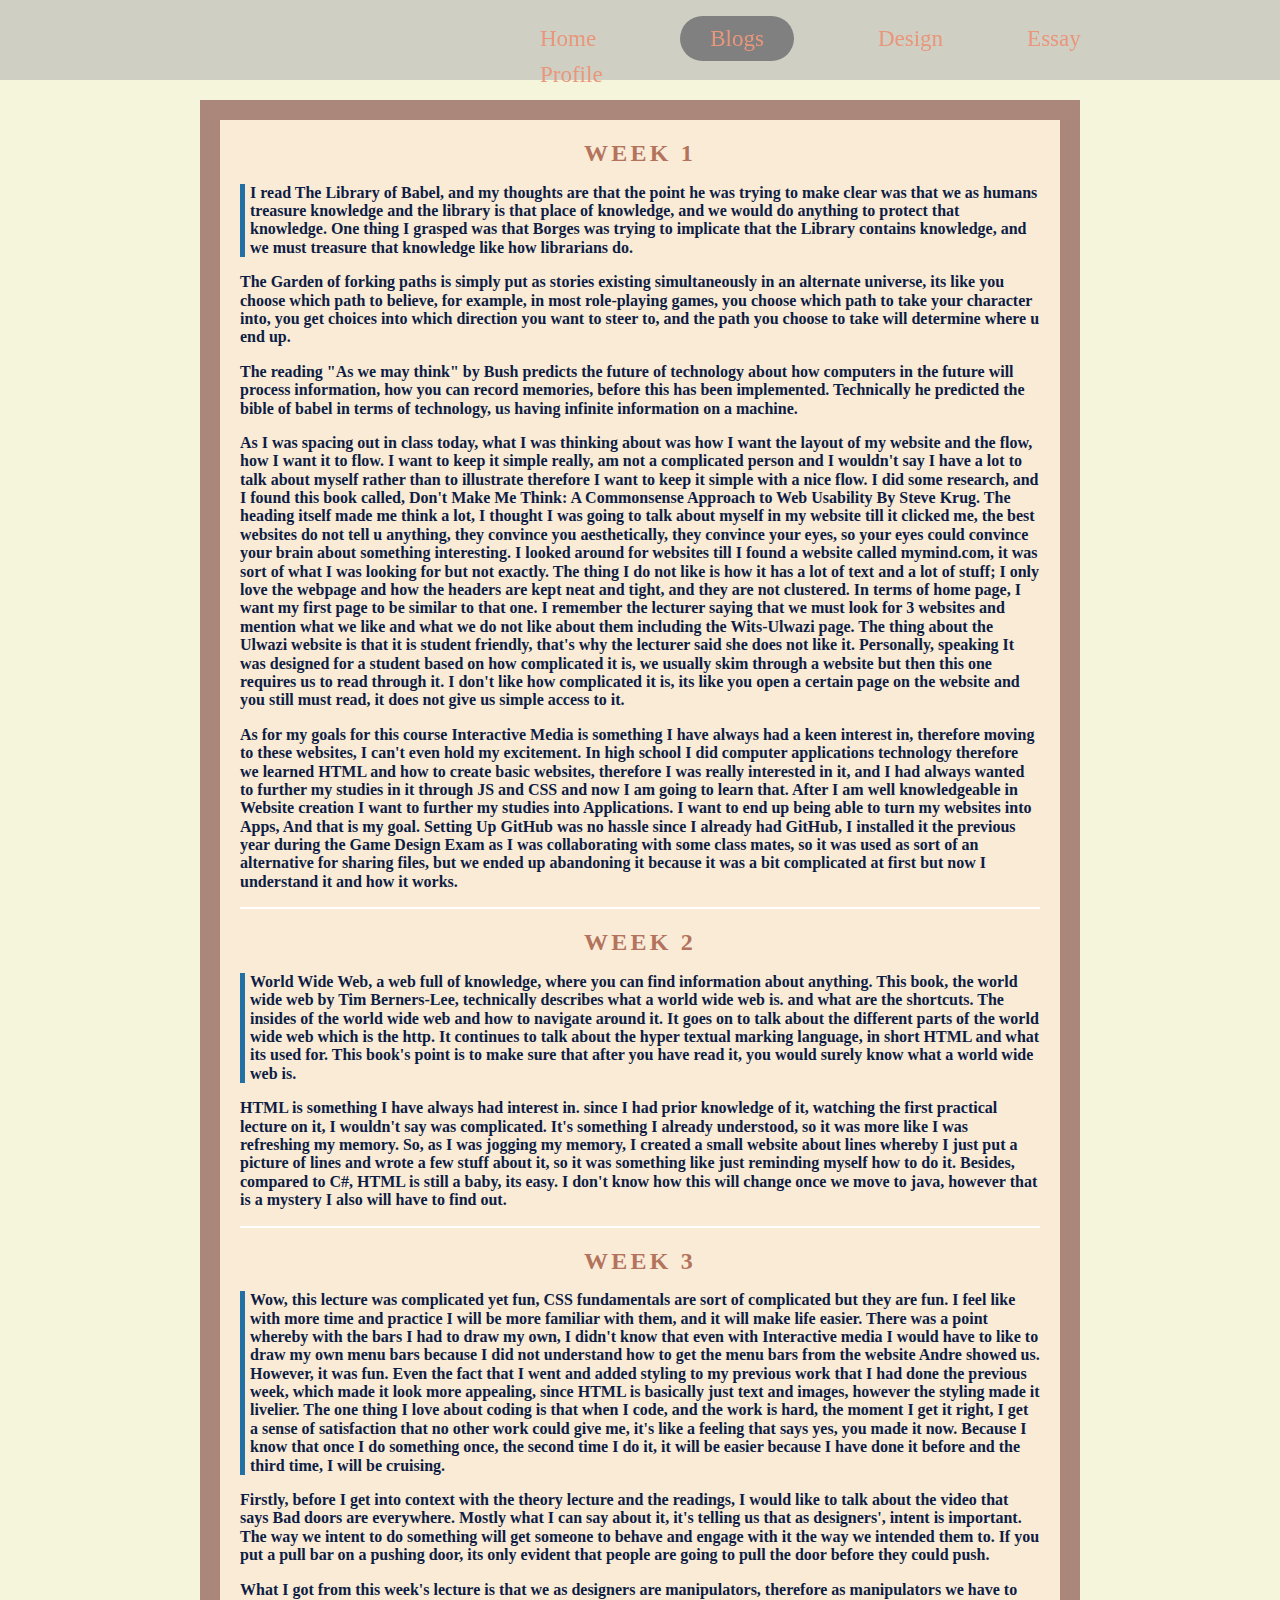
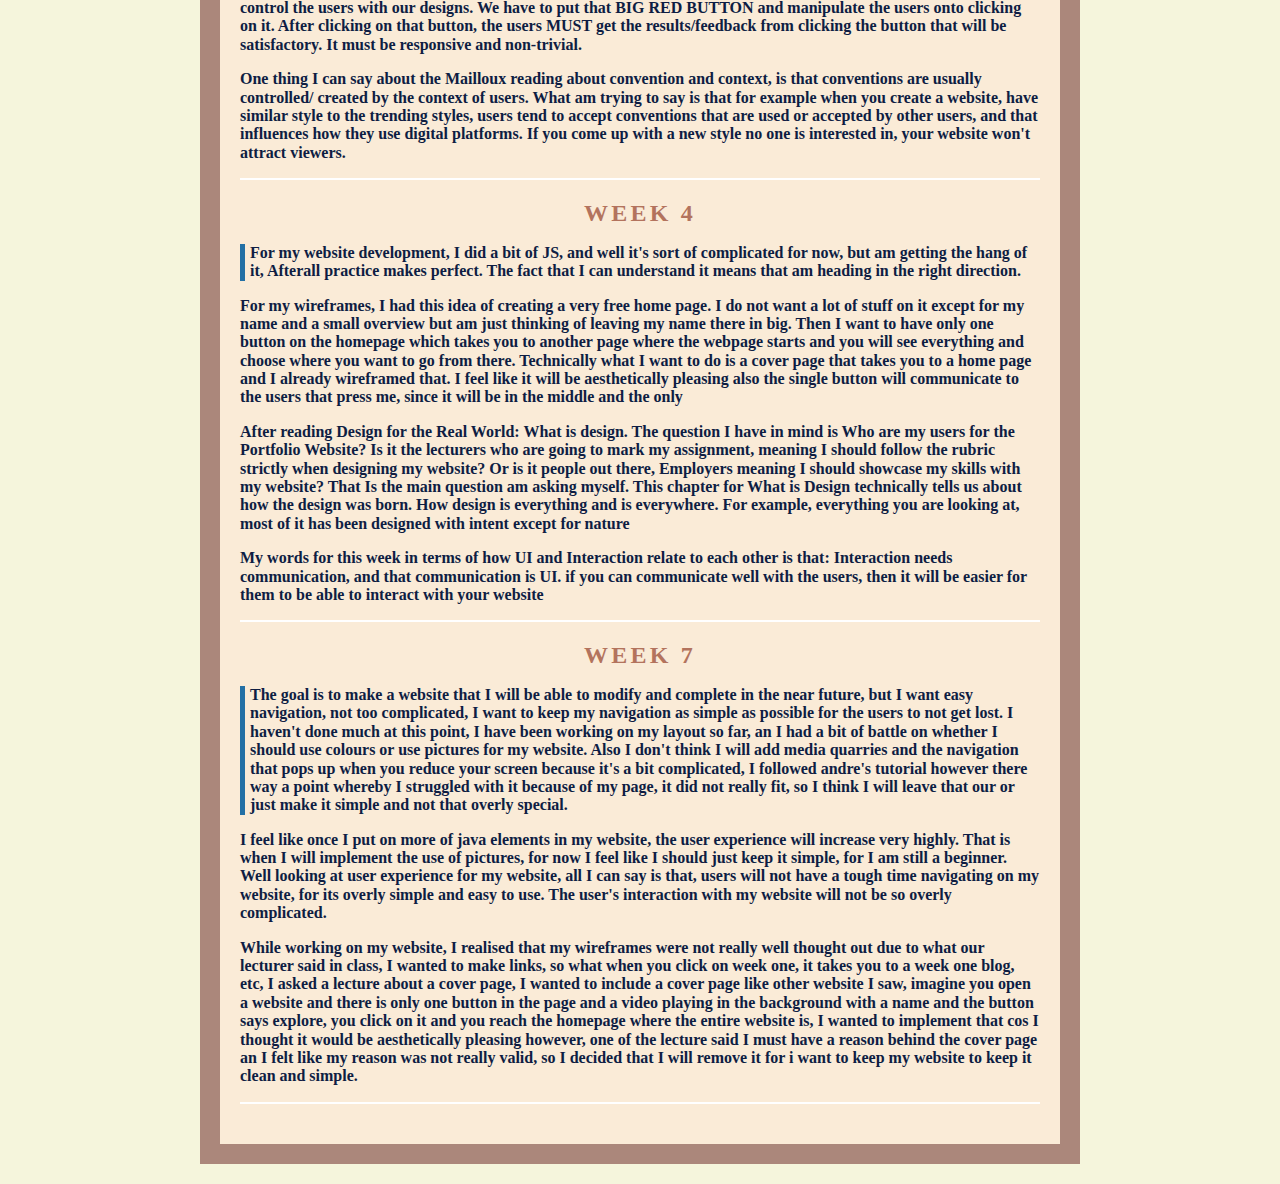
==== blogs.html @ 2b5ad5a4 "My website" ====
<!DOCTYPE html>
<html lang="en">
<head>
    <meta charset="UTF-8">
    <meta http-equiv="X-UA-Compatible" content="IE=edge">
    <meta name="viewport" content="width=device-width, initial-scale=1.0">
    <title>Blogs</title>

    <link rel="stylesheet" href="blogs.css">
    <link rel="stylesheet" href="normalize.css">
    <link rel="stylesheet" href="index.css">
</head>
<body>
    <nav>
        <input type="checkbox" id="check">
         <label for="check" class = "main-button">
             <img src="bar.png" class = "main-button"></label>
               
         <ul class="txt">
             <li><a href="index.html" >Home</a></li>
             <li><a href="blogs.html"  class=" active">Blogs</a></li>
             <li><a href="design.html">Design</a></li>
             <li><a href="essay.html">Essay</a></li>
          <!--  <li><a href="portfolio.html">Portfolio</a></li>  --> 
             <li><a href="profile.html">Profile</a></li>
         </ul>
     </nav>
<section class="first">
    <div class="blog">
         <div class= "week">Week 1</div>
        <!--   <h3>This is my First Blog</h3> -->
         <p class="paragraph">I read The Library of Babel,
             and my thoughts are that the point he was trying to make clear was that we as humans 
             treasure knowledge and the library is that place of knowledge,
              and we would do anything to protect that knowledge. One thing I grasped 
              was that Borges was trying to implicate that the Library contains knowledge,
             and we must treasure that knowledge like how librarians do.</p>
             <p>The Garden of forking paths is simply put as stories existing simultaneously in an alternate universe, its like you choose which path to believe,
                 for example, in most role-playing games, you choose which path to take your character into,
                 you get choices into which direction you want to steer to, and the path you choose to take will determine where u end up.</p>
            <p>The reading "As we may think" by Bush predicts the future of technology about how computers in the future will process information, how you can record memories,
                 before this has been implemented.
                 Technically he predicted the bible of babel in terms of technology, us having infinite information on a machine.</p>
             <p>As I was spacing out in class today, what I was thinking about was how I want the layout of my website and the flow, 
                how I want it to flow. I want to keep it simple really, am not a complicated person and I wouldn't say I have a lot to 
                talk about myself rather than to illustrate therefore I want to keep it simple with a nice flow. I did some research, and I found this book called,
                 Don't Make Me Think: A Commonsense Approach to Web Usability By Steve Krug. The heading itself made me think a lot, I thought I was going to talk
                  about myself in my website till it clicked me, the best websites do not tell u anything, they convince you aesthetically, they convince your eyes,
                   so your eyes could convince your brain about something interesting. I looked around for websites till I found a website called mymind.com, it was
                    sort of what I was looking for but not exactly. The thing I do not like is how it has a lot of text and a lot of stuff; I only love the webpage 
                    and how the headers are kept neat and tight, and they are not clustered. In terms of home page, I want my first page to be similar to that one. I remember the lecturer 
                    saying that we must look for 3 websites and mention what we like and what we do not like about them including the Wits-Ulwazi page. The thing about the Ulwazi website is that it 
                    is student friendly, that's why the lecturer said she does not like it. Personally, speaking It was designed for a student based on how complicated it is, we usually skim through 
                    a website but then this one requires us to read through it. I don't like how complicated it is,
                 its like you open a certain page on the website and you still must read, it does not give us simple access to it.</p>
                 <p>As for my goals for this course Interactive Media is something I have always had a keen interest in, therefore moving to these websites, I can't even hold my excitement. In high school I did computer applications technology
                     therefore we learned HTML and how to create basic websites, therefore I was really interested in it, and I had always wanted to further my studies in it through JS and CSS and now I am going to learn that. After I am well knowledgeable 
                     in Website creation I want to further my studies into Applications. I want to end up being able to turn my websites into Apps, And that is my goal.
                    Setting Up GitHub was no hassle since I already had GitHub, I installed it the previous year during the Game Design Exam as I was collaborating with some class mates, so it was used as sort of an alternative for sharing files, but we ended up
                     abandoning it because it was a bit complicated at first but now I understand it and how it works.</p>
                <hr>
            </div>

    <div class="blog">
        <div class= "week">Week 2</div>
       
        <p class="paragraph">World Wide Web, a web full of knowledge, where you can find information about anything.
             This book, the world wide web by Tim Berners-Lee, technically describes what a world wide web is. and what are the shortcuts. 
            The insides of the world wide web and how to navigate around it. It goes on to talk about the different parts of the world wide web which is the http. It continues to talk about the hyper textual marking language, in short HTML and what its used for. 
            This book's point is to make sure that after you have read it, you would surely know what a world wide web is.</p>
           
           <p>HTML is something I have always had interest in. since I had prior knowledge of it, watching the first practical lecture on it, 
            I wouldn't say was complicated. It's something I already understood, so it was more like I was refreshing my memory. So, as I was jogging my memory, I created a small website about lines whereby I just put a picture of lines and wrote a few stuff about it, so it was something like just reminding myself how to do it.
             Besides, compared to C#, HTML is still a baby, its easy. I don't know how this will change once we move to java, however that is a mystery I also will have to find out.</p>
                <hr>
            </div>

   <div class="blog">
    <div class= "week">Week 3</div>
   
    <p class="paragraph">Wow, this lecture was complicated yet fun, CSS fundamentals are sort of complicated but they are fun. I feel like with more time and practice I will be more familiar with them, and it will make life easier.
         There was a point whereby with the bars I had to draw my own, I didn't know that even with Interactive media I would have to like to draw my own menu bars because I did not understand how to get the menu bars from the website Andre showed us. However, it was fun. Even the fact that I went and added styling to my previous work that I had done the previous week, 
         which made it look more appealing, since HTML is basically just text and images, however the styling made it livelier. The one thing I love about coding is that when I code, and the work is hard, the moment I get it right, I get a sense of satisfaction that no other work could give me,
         it's like a feeling that says yes, you made it now. Because I know that once I do something once, the second time I do it, it will be easier because I have done it before and the third time, I will be cruising.</p>
 
       <p>Firstly, before I get into context with the theory lecture and the readings, I would like to talk about the video that says Bad doors are everywhere. Mostly what I can say about it, it's telling us that as designers', intent is important. 
        The way we intent to do something will get someone to behave and engage with it the way we intended them to. If you put a pull bar on a pushing door, its only evident that people are going to pull the door before they could push.</p>
       
        <p>What I got from this week's lecture is that we as designers are manipulators, therefore as manipulators we have to control the users with our designs. We have to put that BIG RED BUTTON and manipulate the users onto clicking on it. After clicking on that button, the users MUST get the results/feedback from clicking the button that will be satisfactory. It must be responsive and non-trivial.</p>
        <p>One thing I can say about the Mailloux reading about convention and context, is that conventions are usually controlled/ created by the context of users. What am trying to say is that for example when you create a website, have similar style to the trending styles, users tend to accept conventions that are used or accepted by other users, and that influences how they use digital platforms. If you come up with a new style no one is interested in, your website won't attract viewers.</p>
        <hr>
        </div>


        <div class="blog">
            <div class= "week">Week 4</div>
           
            <p class="paragraph">For my website development, I did a bit of JS, and well it's sort of complicated for now, but am getting the hang of it, Afterall practice makes perfect. 
                The fact that I can understand it means that am heading in the right direction.</p>
               
               <p>For my wireframes, I had this idea of creating a very free home page. I do not want a lot of stuff on it except for my name and a small overview but am just thinking of leaving my name there in big. Then I want to have only one button on the homepage which takes you to another page 
                where the webpage starts and you will see everything and choose where you want to go from there. Technically what I want to do is a cover page that takes you to a home page and I already wireframed that. I feel like it will be aesthetically pleasing also the 
                single button will communicate to the users that press me, since it will be in the middle and the only</p>

                <p>After reading Design for the Real World: What is design. The question I have in mind is Who are my users for the Portfolio Website? Is it the lecturers who are going to mark my assignment, meaning I should follow the rubric strictly when designing my website? Or is it people out there, 
                    Employers meaning I should showcase my skills with my website? That Is the main question am asking myself.
                    This chapter for What is Design technically tells us about how the design was born. How design is everything and is everywhere. For example, everything you are looking at,
                     most of it has been designed with intent except for nature</p>

                     <p>My words for this week in terms of how UI and Interaction relate to each other is that: Interaction needs communication, and that communication is UI. if you can communicate well with the users, 
                        then it will be easier for them to be able to interact with your website</p>
                    <hr>
                </div>

                <div class="blog">
                    <div class= "week">Week 7</div>
                   
                    <p class="paragraph">The goal is to make a website that I will be able to modify and complete in the near future, but I want easy navigation, not too complicated, I want to keep my navigation as simple as possible for the users to not get lost. I haven't done much
                         at this point, I have been working on my layout so far, an I had a bit of battle on whether I should use colours or use pictures for my website.
                        Also I don't think I will add media quarries and the navigation that pops up when you reduce your screen because it's a bit complicated, I followed andre's tutorial however there way a point whereby I struggled with it because of my page, it did not really fit,
                         so I think I will leave that our or just make it simple and not that overly special.
                        </p>
                       
                       <p>I feel like once I put on more of java elements in my website, the user experience will increase very highly. That is when I will implement the use of pictures, for now I feel like I should just keep it simple, for I am still a beginner.
                        Well looking at user experience for my website, all I can say is that, users will not have a tough time navigating on my website, for its overly simple and easy to use. The user's interaction with my website will not be so overly complicated.
                        </p>
        
                        <p>While working on my website, I realised that my wireframes were not really well thought out due to what our lecturer said in class, I wanted to make links, so what when you click on week one, it takes you to a week one blog, etc,
                            I asked a lecture about a cover page, I wanted to include a cover page like other website I saw, imagine you open a website and there is only one button in the page and a video playing in the background with a name and the button says explore,
                             you click on it and you reach the homepage where the entire website is, I wanted to implement that cos I thought it would be aesthetically pleasing however,
                             one of the lecture said I must have a reason behind the cover page an I felt like my reason was not really valid, so I decided that I will remove it for i want to keep my website to keep it clean and simple.
                            </p>
                            <hr>
                        </div>
</section>
</body>
</html>
---- blogs.css ----
section.first{
    background-color:antiquewhite;
    background-size: cover;
    background-position: center;
    background-attachment: fixed;
    width:80%;
    border:20px solid rgb(171, 135, 123);
    font-family:  Georgia, 'Times New Roman', Times, serif;
    padding: 20px;
    margin: 20px auto;
    max-width: 800px;
}
.blog{
    margin-bottom: 20px;
}
.week{
    text-align: center;
    color: rgb(179, 115, 93);
    letter-spacing: 0.2rem;
    font-size: 1.5rem;
    text-transform: uppercase;
    font-weight: 700;
}
.paragraph{
    border-left: 5px solid #2370a5;
    padding-left: 5px;
}
h3{
    text-align: center;
    font-size: 1.0rem;
    color:darksalmon;
}
hr{
    border: 0;
    height: 0;
    border-top: 1px solid #fff;
    border-bottom: 1px solid #fff;
}
p{
    color: #0e1d43;
    font-weight: 600;
}
---- index.css ----
body{
    font-family:  Georgia, 'Times New Roman', Times, serif;
    background-color: beige;
}

nav{
   background: rgba(182, 182, 180, 0.6); 
   backdrop-filter: blur(7px);
   height: 80px;
   width: 100%;
}
.logo{
    color:darksalmon;
    font-size: 32px;
    font-weight: bold;
    line-height: 80px;
    margin-left: 50px;
}
.top{
    background-color: rgba(54, 54, 54, 0.151);
}

nav ul{
    float: left;
    margin-left: 500px;
}
nav ul li{
    display: inline-block;
    
    margin-right: 80px;
    margin-top: 10px;
}
nav ul li a{
    font-size: 23px;
    color: darksalmon;
    text-decoration: none;
    
}
a.active{
    background:grey ;
    color: darksalmon;
    padding: 10px 30px;
    border-radius: 50px;
}

.main-button{
    font-size: 19px;
    color: darksalmon;
    float: right;
    margin-right: 40px;
    margin-top: 17px;
    line-height: 80px;
    cursor: pointer;
    display: none;
}
#check{
    display: none;

}

@media (max-width:1000px){
    .main-button{
        display: block;
    }

    nav ul{
        position: fixed;
        width: 100%;
        background-color: rgba(0, 0, 0, 0.151);
        height: 100vh;
        text-align: center;
        top: 60px;
        left: -180%;
        transition: all 1s;
    }

    nav ul li{
        display: block;
        padding: 50px 0;

    }
    nav ul li a{
        font-size: 23px;
        color: darksalmon;
        text-transform: uppercase;
    }

    #check:checked ~ ul{
        left: -35%;
    }
}

div.name{
    height: 200px;
   /*/ background-color: bisque;/*/
   width:800px;
     margin-top: 200px;
     margin-left: 150px;
     font-size: 80px;
     float: left;
    
     
     position: relative;
     
 }
 div.uni{
    
    font-size: small;
    text-align: left;
    max-width: fit-content;
    position: absolute;
    bottom: 0px;
    left: 0px;
    
}
div.content{
    text-align: center;
    position: relative;
    font-size: 35px;
    margin-top: 150px;

}
div.upload{
    font-size: 20px;
    margin-top: 50px;
    
}
div.img{
    
    
    height: 460px;
    width: 310px;
    float: left;
    margin-left: -100px;
}
.me{
    height: 770px;
    width: 550px;
}
/*/
div.div1{
    
    height:100px;
    width: 100%;
    padding-top: 25px;
    
}
.head{
    font-size: 50px;
    text-align: center;
    margin-top: 15px;
    text-decoration: underline;
  
}

.past{
    background-color: blue;
    height: 450px;
    width: 650px;
    margin-left: 120px;
    margin-top: 50px;
}
.skills{
    font-size: 40px;
}
.code{
    font-size: 20px;
}/*/
div.profile{
    background-color: rgb(240, 240, 209);
    background-size: cover;
    background-position: center;
    background-attachment: fixed;
    width:80%;
    height: 560px;
   /*/ border:10px solid rgb(0, 195, 255);/*/
    font-family:  Georgia, 'Times New Roman', Times, serif;
    padding: 20px;
    margin: 20px auto;
    max-width: 800px;
    
}
.imgs{
    height: 430px;
    width: 320px;
  /*/  border:2px solid rgb(0, 195, 255);/*/
    float: left;
}
.pic{
    height:420px;
    width: 300px;
}

div.info{
    
    width: 320px;
   float: left;
   margin-left: 70px;
 /*/   border:2px solid rgb(0, 195, 255);/*/
}
h2.head{
    text-align: center;
    font-size: 20px;
}
div.prev{
    position: absolute;
    margin-top: 460px;
 /*/   border:2px solid rgb(0, 195, 255);/*/
    height:80px;
    width: 700px;
}
.zombie2{
    float: left;
    margin-top: -20px;
    height:520px;
    width:915px;
    margin-right: 10px;
}
.zombie{
    margin-top: -20px;
    float: right;
    height:520px;
    width:915px;
}
.old1{
    float: left;
    margin-left: 5px;
    height:520px;
    width:915px;
    margin-right: 10px;
   
}
.div1{
    float: left;
    margin-left: 5px;
    height:520px;
    width:915px;
    margin-right: 10px;
    margin-top: 40px;
    font-size: 20px;
    text-align: center;
}
.old2{
   
    float: right;
    height:520px;
    width:915px;
   
}
.div2{
   
    float: right;
    height:520px;
    width:915px;
    margin-top: 40px;
    font-size: 20px;
    text-align: center;
}
.old3{
    float: left;
    margin-left: 5px;
    height:520px;
    width:915px;
    margin-right: 30px;
    
}
.div3{
    float: left;
    margin-left: 5px;
    height:520px;
    width:915px;
    margin-right: 10px;
    margin-top: 60px;
    font-size: 20px;
    text-align: center;
}
.old4{
   
    float: right;
    height:520px;
    width:915px;
    
}
.div4{
   
    float: right;
    height:520px;
    width:915px;
    margin-top: 60px;
    font-size: 20px;
    text-align: center;
    
}
.old5{
    float: left;
    margin-left: 5px;
    height:520px;
    width:915px;
    margin-right: 10px;
    

}
.div5{
    float: left;
    margin-left: 5px;
    height:520px;
    width:915px;
    margin-right: 10px;
    margin-top: 60px;
    font-size: 20px;
    text-align: center;

}
.old6{
   
    float: right;
    height:520px;
    width:915px;
   

}
.div6{
   
    float: right;
    height:520px;
    width:915px;
    margin-top: 60px;
    font-size: 20px;
    text-align: center;
}
div.h1text{
    text-align: center;
    margin-top: 40px;
    font-size: 30px;
    
}
div.h2text{
    text-align: center;
    margin-top: 1800px;
    font-size: 30px;
    
}
div.frame{
    margin-left: 10px;
}
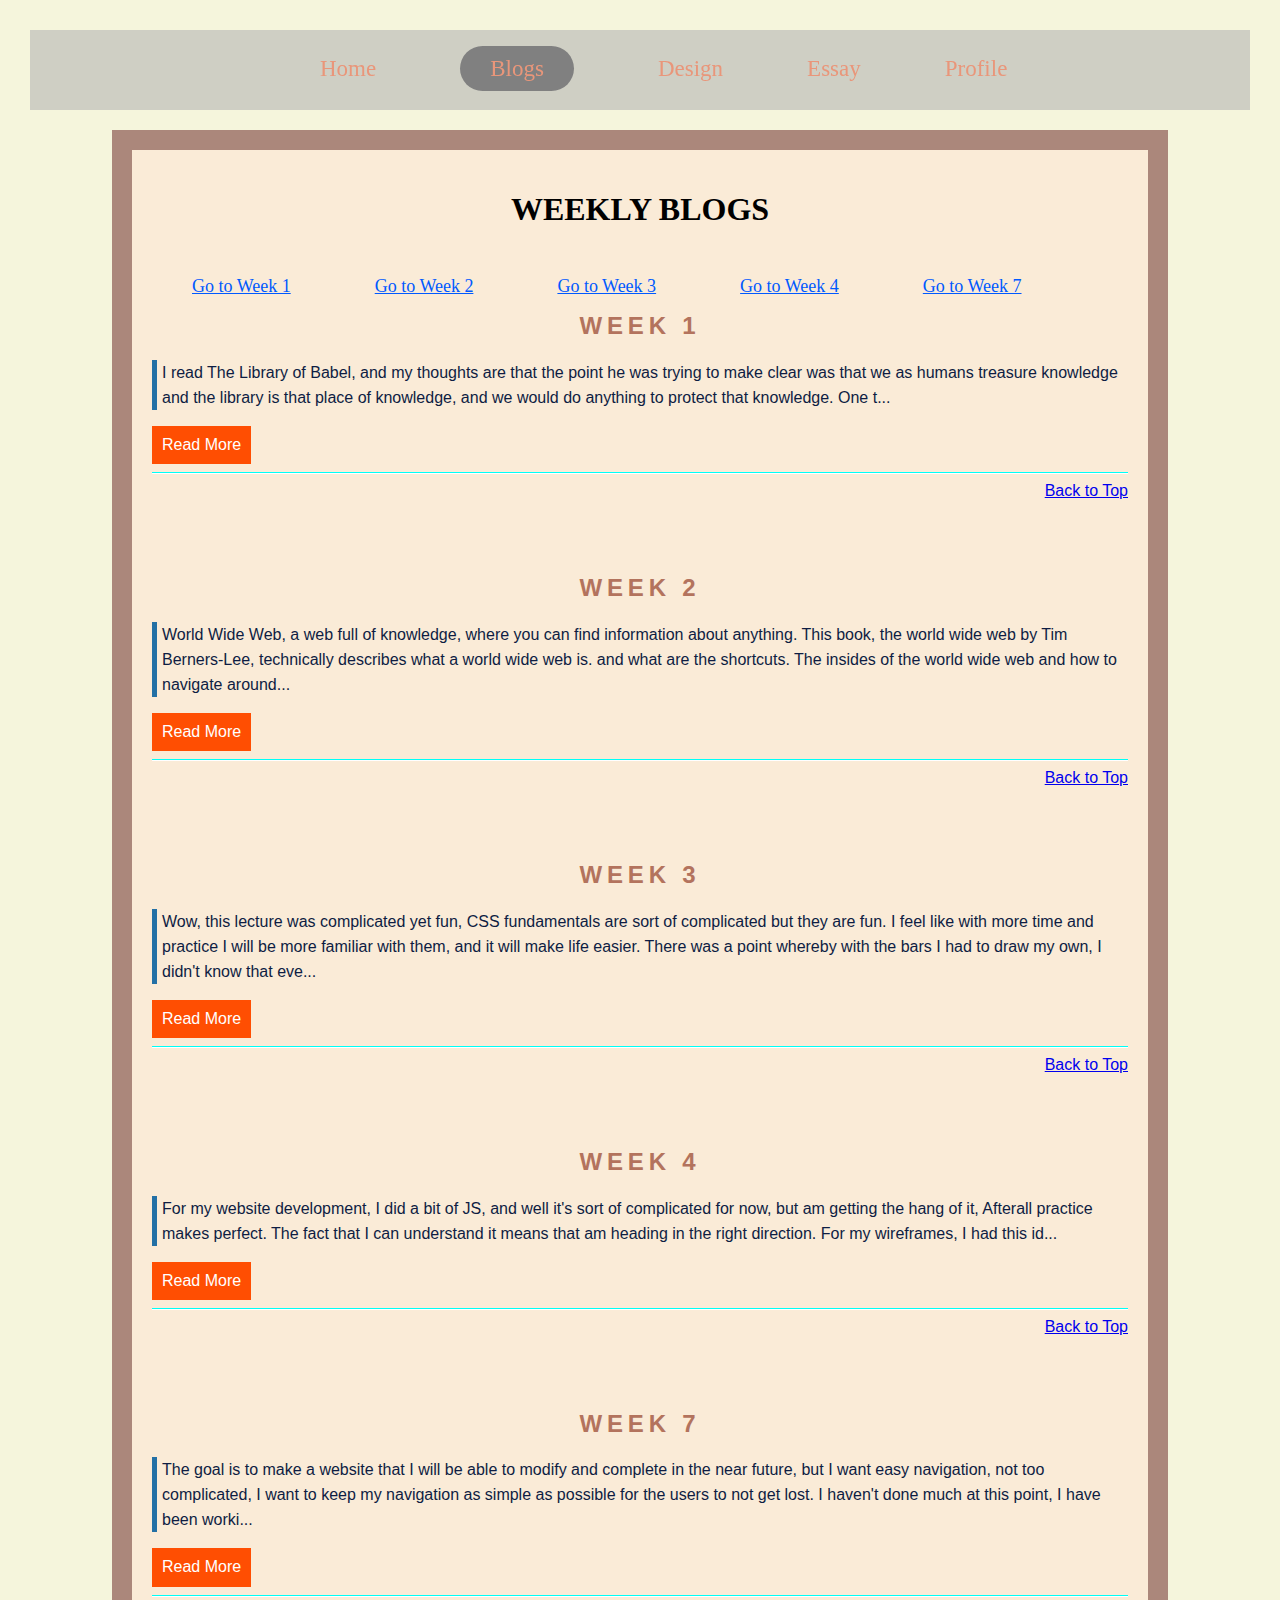
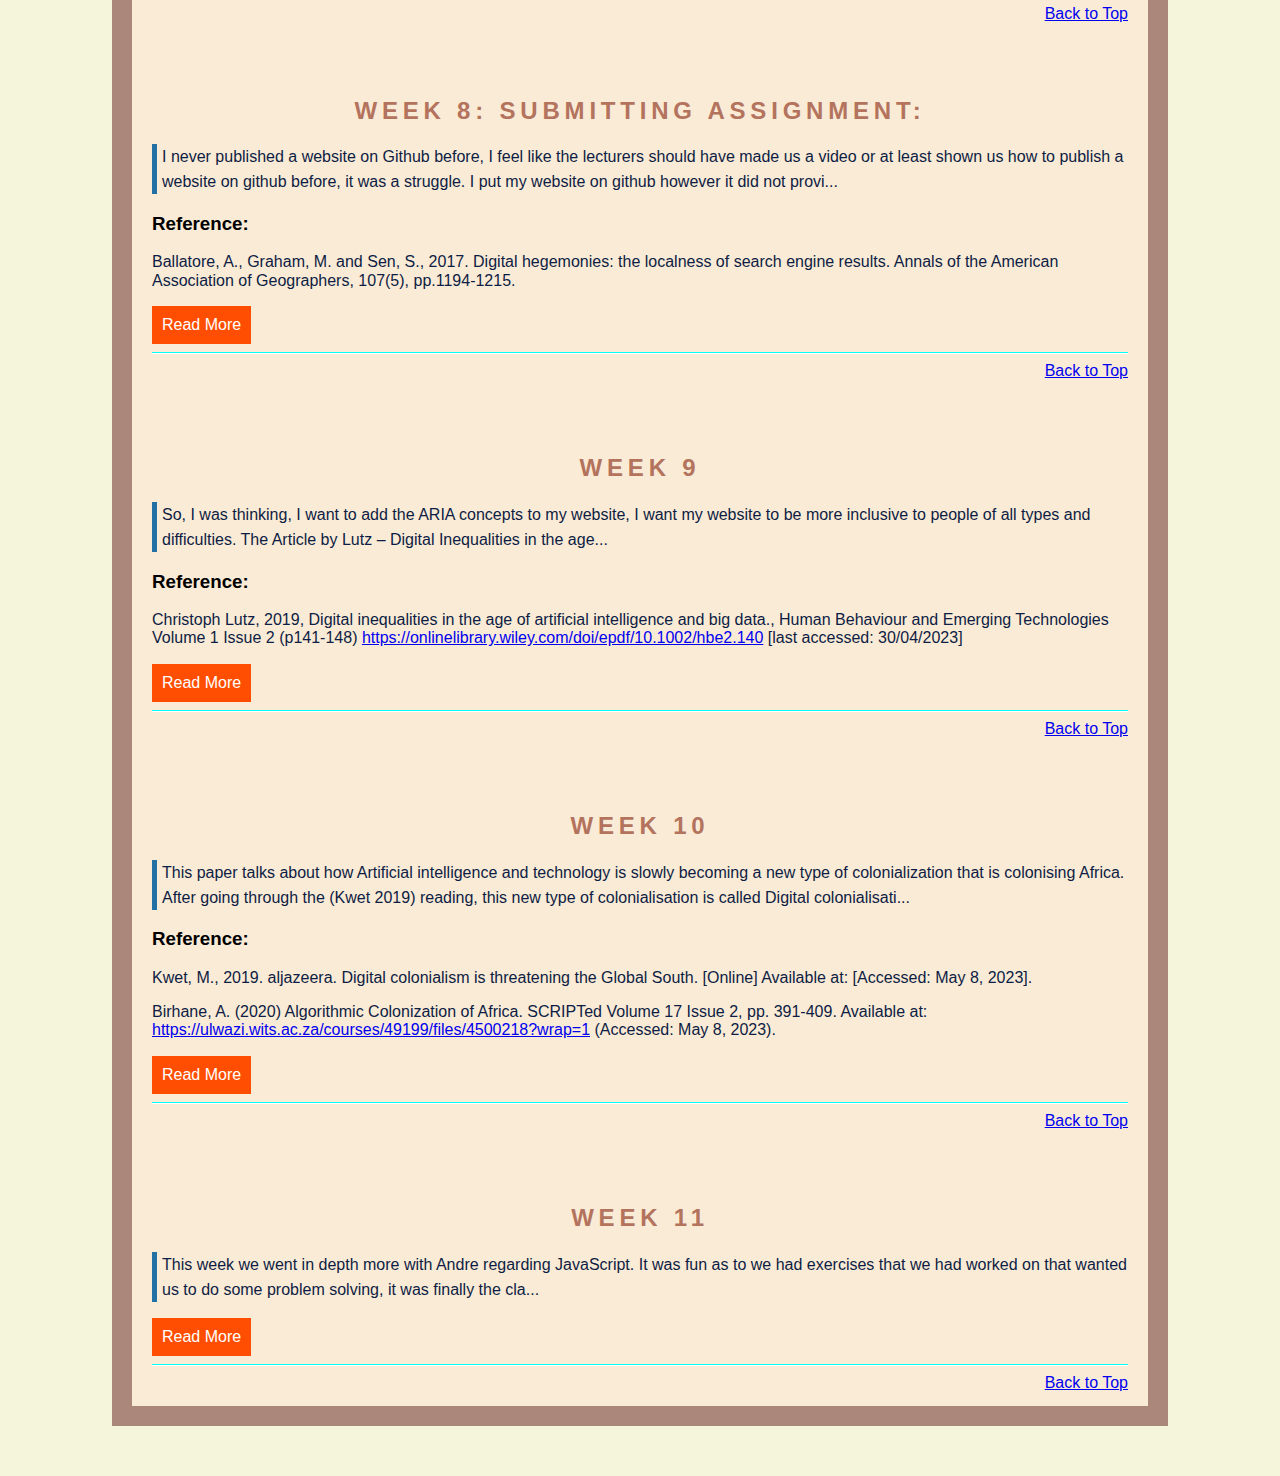
==== commit 6d4e5be4: "My Final Website Submission" ====
--- a/blogs.html
+++ b/blogs.html
@@ -2,6 +2,9 @@
 <html lang="en">
 <head>
     <meta charset="UTF-8">
+    <meta name="description" content="Blogs Page">
+    <meta name="keywords" content="HTML, CSS, JavaScript">
+    <meta name="author" content="Louis Monawe">
     <meta http-equiv="X-UA-Compatible" content="IE=edge">
     <meta name="viewport" content="width=device-width, initial-scale=1.0">
     <title>Blogs</title>
@@ -9,129 +12,268 @@
     <link rel="stylesheet" href="blogs.css">
     <link rel="stylesheet" href="normalize.css">
     <link rel="stylesheet" href="index.css">
+    
 </head>
 <body>
-    <nav>
-        <input type="checkbox" id="check">
-         <label for="check" class = "main-button">
-             <img src="bar.png" class = "main-button"></label>
-               
-         <ul class="txt">
-             <li><a href="index.html" >Home</a></li>
-             <li><a href="blogs.html"  class=" active">Blogs</a></li>
-             <li><a href="design.html">Design</a></li>
-             <li><a href="essay.html">Essay</a></li>
-          <!--  <li><a href="portfolio.html">Portfolio</a></li>  --> 
-             <li><a href="profile.html">Profile</a></li>
-         </ul>
-     </nav>
+
+    <main>
+        <nav>              
+            <ul class="txt">
+                <li><a href="index.html" >Home</a></li>
+                <li><a href="blogs.html"  class=" active">Blogs</a></li>
+                <li><a href="design.html">Design</a></li>
+                <li class="essayBtn"><a href="essay.html">Essay</a></li>
+                <li class="profileBtn"><a href="profile.html">Profile</a></li>
+            </ul>
+            <a href="blogs.html"> <img src="blog.png" alt="Blogs page Icon" class="blogImage"> </a>
+            
+            <a href="design.html"> <img src="design.png" alt="Design Page Icon" class="designImage"> </a>
+
+            <a href="profile.html"> <img src="profile.png" alt="Profile page Icon" class="profileImage"> </a>
+            
+            <a href="essay.html"> <img src="essayImage.png" alt="Essay page Icon" class="essayImage"> </a>
+        </nav>
+    </main>
+
 <section class="first">
-    <div class="blog">
-         <div class= "week">Week 1</div>
+
+    <h1 class="id" id="top">WEEKLY BLOGS</h1>
+
+    <ul class="line">
+        <li> <a href="#week1">Go to Week 1</a></li>
+        <li> <a href="#week2">Go to Week 2</a></li>
+        <li> <a href="#week3">Go to Week 3</a></li>
+        <li> <a href="#week4">Go to Week 4</a></li>
+        <li> <a href="#week7">Go to Week 7</a></li>
+    </ul>
+
+
+    
+    
+
+    <article class="post">
+         <h2 class= "week" id="week1">Week 1</h2>
         <!--   <h3>This is my First Blog</h3> -->
-         <p class="paragraph">I read The Library of Babel,
+         <p class="content">
+            
+            I read The Library of Babel,
              and my thoughts are that the point he was trying to make clear was that we as humans 
              treasure knowledge and the library is that place of knowledge,
-              and we would do anything to protect that knowledge. One thing I grasped 
-              was that Borges was trying to implicate that the Library contains knowledge,
-             and we must treasure that knowledge like how librarians do.</p>
-             <p>The Garden of forking paths is simply put as stories existing simultaneously in an alternate universe, its like you choose which path to believe,
+             and we would do anything to protect that knowledge. One thing I grasped 
+             was that Borges was trying to implicate that the Library contains knowledge,
+             and we must treasure that knowledge like how librarians do.
+             
+                 The Garden of forking paths is simply put as stories existing simultaneously in an alternate universe, its like you choose which path to believe,
                  for example, in most role-playing games, you choose which path to take your character into,
-                 you get choices into which direction you want to steer to, and the path you choose to take will determine where u end up.</p>
-            <p>The reading "As we may think" by Bush predicts the future of technology about how computers in the future will process information, how you can record memories,
+                 you get choices into which direction you want to steer to, and the path you choose to take will determine where u end up.
+
+                 The reading "As we may think" by Bush predicts the future of technology about how computers in the future will process information, how you can record memories,
                  before this has been implemented.
-                 Technically he predicted the bible of babel in terms of technology, us having infinite information on a machine.</p>
-             <p>As I was spacing out in class today, what I was thinking about was how I want the layout of my website and the flow, 
-                how I want it to flow. I want to keep it simple really, am not a complicated person and I wouldn't say I have a lot to 
-                talk about myself rather than to illustrate therefore I want to keep it simple with a nice flow. I did some research, and I found this book called,
+                 Technically he predicted the bible of babel in terms of technology, us having infinite information on a machine.
+                 As I was spacing out in class today, what I was thinking about was how I want the layout of my website and the flow,
+                 how I want it to flow. I want to keep it simple really, am not a complicated person and I wouldn't say I have a lot to 
+                 talk about myself rather than to illustrate therefore I want to keep it simple with a nice flow.
+                 
+                 I did some research, and I found this book called,                
                  Don't Make Me Think: A Commonsense Approach to Web Usability By Steve Krug. The heading itself made me think a lot, I thought I was going to talk
-                  about myself in my website till it clicked me, the best websites do not tell u anything, they convince you aesthetically, they convince your eyes,
-                   so your eyes could convince your brain about something interesting. I looked around for websites till I found a website called mymind.com, it was
-                    sort of what I was looking for but not exactly. The thing I do not like is how it has a lot of text and a lot of stuff; I only love the webpage 
-                    and how the headers are kept neat and tight, and they are not clustered. In terms of home page, I want my first page to be similar to that one. I remember the lecturer 
-                    saying that we must look for 3 websites and mention what we like and what we do not like about them including the Wits-Ulwazi page. The thing about the Ulwazi website is that it 
-                    is student friendly, that's why the lecturer said she does not like it. Personally, speaking It was designed for a student based on how complicated it is, we usually skim through 
-                    a website but then this one requires us to read through it. I don't like how complicated it is,
-                 its like you open a certain page on the website and you still must read, it does not give us simple access to it.</p>
-                 <p>As for my goals for this course Interactive Media is something I have always had a keen interest in, therefore moving to these websites, I can't even hold my excitement. In high school I did computer applications technology
-                     therefore we learned HTML and how to create basic websites, therefore I was really interested in it, and I had always wanted to further my studies in it through JS and CSS and now I am going to learn that. After I am well knowledgeable 
+                 about myself in my website till it clicked me, the best websites do not tell u anything, they convince you aesthetically, they convince your eyes,
+                 so your eyes could convince your brain about something interesting. I looked around for websites till I found a website called mymind.com, it was
+                 sort of what I was looking for but not exactly. The thing I do not like is how it has a lot of text and a lot of stuff; I only love the webpage 
+                 and how the headers are kept neat and tight, and they are not clustered. In terms of home page, I want my first page to be similar to that one.
+                 
+                 I remember the lecturer 
+                 saying that we must look for 3 websites and mention what we like and what we do not like about them including the Wits-Ulwazi page. The thing about the Ulwazi website is that it 
+                 is student friendly, that's why the lecturer said she does not like it. Personally, speaking It was designed for a student based on how complicated it is, we usually skim through 
+                 a website but then this one requires us to read through it. I don't like how complicated it is,
+                 its like you open a certain page on the website and you still must read, it does not give us simple access to it.
+                 
+                 As for my goals for this course Interactive Media is something I have always had a keen interest in, therefore moving to these websites, I can't even hold my excitement.
+                     In high school I did computer applications technology therefore we learned HTML and how to create basic websites, therefore I was really interested in it, 
+                     and I had always wanted to further my studies in it through JS and CSS and now I am going to learn that. After I am well knowledgeable 
                      in Website creation I want to further my studies into Applications. I want to end up being able to turn my websites into Apps, And that is my goal.
-                    Setting Up GitHub was no hassle since I already had GitHub, I installed it the previous year during the Game Design Exam as I was collaborating with some class mates, so it was used as sort of an alternative for sharing files, but we ended up
-                     abandoning it because it was a bit complicated at first but now I understand it and how it works.</p>
+                   
+                     Setting Up GitHub was no hassle since I already had GitHub, I installed it the previous year during the Game Design Exam as I was collaborating with some class mates,
+                     so it was used as sort of an alternative for sharing files, but we ended up
+                     abandoning it because it was a bit complicated at first but now I understand it and how it works.
+                    </p>
+                    <button onclick="readMore(this)">Read More</button>
                 <hr>
-            </div>
-
-    <div class="blog">
-        <div class= "week">Week 2</div>
+                <a href="#top" class="back">Back to Top</a>
+          
+        </article>
+
+
+    <article class="post">
+        <h2 class="week" id="week2" >Week 2</h2>
        
-        <p class="paragraph">World Wide Web, a web full of knowledge, where you can find information about anything.
+        <p class="content">World Wide Web, a web full of knowledge, where you can find information about anything.
              This book, the world wide web by Tim Berners-Lee, technically describes what a world wide web is. and what are the shortcuts. 
-            The insides of the world wide web and how to navigate around it. It goes on to talk about the different parts of the world wide web which is the http. It continues to talk about the hyper textual marking language, in short HTML and what its used for. 
-            This book's point is to make sure that after you have read it, you would surely know what a world wide web is.</p>
+            The insides of the world wide web and how to navigate around it. It goes on to talk about the different parts of the world wide web which is the http.
+
+             It continues to talk about the hyper textual marking language, in short HTML and what its used for. 
+            This book's point is to make sure that after you have read it, you would surely know what a world wide web is.
+
+           HTML is something I have always had interest in. since I had prior knowledge of it, watching the first practical lecture on it, 
+            I wouldn't say was complicated. It's something I already understood, so it was more like I was refreshing my memory. So, as I was jogging my memory,
+             I created a small website about lines whereby I just put a picture of lines and wrote a few stuff about it, so it was something like just reminding myself how to do it.
+             Besides, compared to C#, HTML is still a baby, its easy. I don't know how this will change once we move to java, however that is a mystery I also will have to find out.
+            </p>
+            <button onclick="readMore(this)">Read More</button>
+                <hr>
+                <a href="#top" class="back">Back to Top</a>
+        </article>
+
+   <article class="post">
+    <h2 class= "week" id="week3" >Week 3</h2>
+   
+    <p class="content">Wow, this lecture was complicated yet fun, CSS fundamentals are sort of complicated but they are fun. I feel like with more time and practice I will be more familiar with them, and it will make life easier.
+         There was a point whereby with the bars I had to draw my own, I didn't know that even with Interactive media I would have to like to draw my own menu bars because I did not understand how to get the menu bars from the website Andre showed us. However, it was fun.
+          Even the fact that I went and added styling to my previous work that I had done the previous week, 
+         which made it look more appealing, since HTML is basically just text and images, however the styling made it livelier. The one thing I love about coding is that when I code, and the work is hard, the moment I get it right, I get a sense of satisfaction that no other work could give me,
+         it's like a feeling that says yes, you made it now. Because I know that once I do something once, the second time I do it, it will be easier because I have done it before and the third time, I will be cruising.
+
+        Firstly, before I get into context with the theory lecture and the readings, I would like to talk about the video that says Bad doors are everywhere. Mostly what I can say about it, it's telling us that as designers', intent is important. 
+        The way we intent to do something will get someone to behave and engage with it the way we intended them to. If you put a pull bar on a pushing door, its only evident that people are going to pull the door before they could push.
+        What I got from this week's lecture is that we as designers are manipulators, therefore as manipulators we have to control the users with our designs. We have to put that BIG RED BUTTON and manipulate the users onto clicking on it.
+         After clicking on that button, the users MUST get the results/feedback from clicking the button that will be satisfactory. It must be responsive and non-trivial.
+
+        One thing I can say about the Mailloux reading about convention and context, is that conventions are usually controlled/ created by the context of users. What am trying to say is that for example when you create a website, have similar style to the trending styles, 
+        users tend to accept conventions that are used or accepted by other users, and that influences how they use digital platforms. 
+        If you come up with a new style no one is interested in, your website won't attract viewers.
+        </p>
+        <button onclick="readMore(this)">Read More</button>
+        <hr>
+        <a href="#top" class="back">Back to Top</a>
+    </article>
+
+
+        <article class="post">
+            <h2 class= "week" id="week4">Week 4</h2>
            
-           <p>HTML is something I have always had interest in. since I had prior knowledge of it, watching the first practical lecture on it, 
-            I wouldn't say was complicated. It's something I already understood, so it was more like I was refreshing my memory. So, as I was jogging my memory, I created a small website about lines whereby I just put a picture of lines and wrote a few stuff about it, so it was something like just reminding myself how to do it.
-             Besides, compared to C#, HTML is still a baby, its easy. I don't know how this will change once we move to java, however that is a mystery I also will have to find out.</p>
-                <hr>
-            </div>
-
-   <div class="blog">
-    <div class= "week">Week 3</div>
-   
-    <p class="paragraph">Wow, this lecture was complicated yet fun, CSS fundamentals are sort of complicated but they are fun. I feel like with more time and practice I will be more familiar with them, and it will make life easier.
-         There was a point whereby with the bars I had to draw my own, I didn't know that even with Interactive media I would have to like to draw my own menu bars because I did not understand how to get the menu bars from the website Andre showed us. However, it was fun. Even the fact that I went and added styling to my previous work that I had done the previous week, 
-         which made it look more appealing, since HTML is basically just text and images, however the styling made it livelier. The one thing I love about coding is that when I code, and the work is hard, the moment I get it right, I get a sense of satisfaction that no other work could give me,
-         it's like a feeling that says yes, you made it now. Because I know that once I do something once, the second time I do it, it will be easier because I have done it before and the third time, I will be cruising.</p>
- 
-       <p>Firstly, before I get into context with the theory lecture and the readings, I would like to talk about the video that says Bad doors are everywhere. Mostly what I can say about it, it's telling us that as designers', intent is important. 
-        The way we intent to do something will get someone to behave and engage with it the way we intended them to. If you put a pull bar on a pushing door, its only evident that people are going to pull the door before they could push.</p>
-       
-        <p>What I got from this week's lecture is that we as designers are manipulators, therefore as manipulators we have to control the users with our designs. We have to put that BIG RED BUTTON and manipulate the users onto clicking on it. After clicking on that button, the users MUST get the results/feedback from clicking the button that will be satisfactory. It must be responsive and non-trivial.</p>
-        <p>One thing I can say about the Mailloux reading about convention and context, is that conventions are usually controlled/ created by the context of users. What am trying to say is that for example when you create a website, have similar style to the trending styles, users tend to accept conventions that are used or accepted by other users, and that influences how they use digital platforms. If you come up with a new style no one is interested in, your website won't attract viewers.</p>
-        <hr>
-        </div>
-
-
-        <div class="blog">
-            <div class= "week">Week 4</div>
-           
-            <p class="paragraph">For my website development, I did a bit of JS, and well it's sort of complicated for now, but am getting the hang of it, Afterall practice makes perfect. 
-                The fact that I can understand it means that am heading in the right direction.</p>
-               
-               <p>For my wireframes, I had this idea of creating a very free home page. I do not want a lot of stuff on it except for my name and a small overview but am just thinking of leaving my name there in big. Then I want to have only one button on the homepage which takes you to another page 
+            <p class="content">For my website development, I did a bit of JS, and well it's sort of complicated for now, but am getting the hang of it, Afterall practice makes perfect. 
+                The fact that I can understand it means that am heading in the right direction.
+
+                For my wireframes, I had this idea of creating a very free home page. I do not want a lot of stuff on it except for my name and a small overview but am just thinking of leaving my name there in big. Then I want to have only one button on the homepage which takes you to another page 
                 where the webpage starts and you will see everything and choose where you want to go from there. Technically what I want to do is a cover page that takes you to a home page and I already wireframed that. I feel like it will be aesthetically pleasing also the 
-                single button will communicate to the users that press me, since it will be in the middle and the only</p>
-
-                <p>After reading Design for the Real World: What is design. The question I have in mind is Who are my users for the Portfolio Website? Is it the lecturers who are going to mark my assignment, meaning I should follow the rubric strictly when designing my website? Or is it people out there, 
-                    Employers meaning I should showcase my skills with my website? That Is the main question am asking myself.
-                    This chapter for What is Design technically tells us about how the design was born. How design is everything and is everywhere. For example, everything you are looking at,
-                     most of it has been designed with intent except for nature</p>
-
-                     <p>My words for this week in terms of how UI and Interaction relate to each other is that: Interaction needs communication, and that communication is UI. if you can communicate well with the users, 
-                        then it will be easier for them to be able to interact with your website</p>
+                single button will communicate to the users that press me, since it will be in the middle and the only thing that is interactable, forcing the user to press it.
+
+                After reading Design for the Real World: What is design. The question I have in mind is Who are my users for the Portfolio Website? Is it the lecturers who are going to mark my assignment, meaning I should follow the rubric strictly when designing my website? Or is it people out there, 
+                Employers meaning I should showcase my skills with my website? That Is the main question am asking myself.
+                This chapter for What is Design technically tells us about how the design was born. How design is everything and is everywhere. For example, everything you are looking at,
+                most of it has been designed with intent except for nature
+                My words for this week in terms of how UI and Interaction relate to each other is that: Interaction needs communication, and that communication is UI. if you can communicate well with the users, 
+                then it will be easier for them to be able to interact with your website</p>
+                        <button onclick="readMore(this)">Read More</button>
                     <hr>
-                </div>
-
-                <div class="blog">
-                    <div class= "week">Week 7</div>
+                    <a href="#top" class="back">Back to Top</a>
+            </article>
+
+                <article class="post">
+                    <h2 class= "week" id="week7">Week 7</h2>
                    
-                    <p class="paragraph">The goal is to make a website that I will be able to modify and complete in the near future, but I want easy navigation, not too complicated, I want to keep my navigation as simple as possible for the users to not get lost. I haven't done much
-                         at this point, I have been working on my layout so far, an I had a bit of battle on whether I should use colours or use pictures for my website.
+                    <p class="content">The goal is to make a website that I will be able to modify and complete in the near future, but I want easy navigation, not too complicated, I want to keep my navigation as simple as possible for the users to not get lost. I haven't done much
+                        at this point, I have been working on my layout so far, an I had a bit of battle on whether I should use colours or use pictures for my website.
                         Also I don't think I will add media quarries and the navigation that pops up when you reduce your screen because it's a bit complicated, I followed andre's tutorial however there way a point whereby I struggled with it because of my page, it did not really fit,
-                         so I think I will leave that our or just make it simple and not that overly special.
-                        </p>
-                       
-                       <p>I feel like once I put on more of java elements in my website, the user experience will increase very highly. That is when I will implement the use of pictures, for now I feel like I should just keep it simple, for I am still a beginner.
-                        Well looking at user experience for my website, all I can say is that, users will not have a tough time navigating on my website, for its overly simple and easy to use. The user's interaction with my website will not be so overly complicated.
-                        </p>
+                        so I think I will leave that our or just make it simple and not that overly special.
+
+                        I feel like once I put on more of java elements in my website, the user experience will increase very highly. That is when I will implement the use of pictures, for now I feel like I should just keep it simple, for I am still a beginner.
+                        Well looking at user experience for my website, all I can say is that, users will not have a tough time navigating on my website, for its overly simple and easy to use. The user's interaction with my website will not be so overly complicated.       
+                        While working on my website, I realised that my wireframes were not really well thought out due to what our lecturer said in class, I wanted to make links, so what when you click on week one, it takes you to a week one blog, etc.
+                           
+                        I asked a lecture about a cover page, I wanted to include a cover page like other website I saw, imagine you open a website and there is only one button in the page and a video playing in the background with a name and the button says explore,
+                        you click on it and you reach the homepage where the entire website is, I wanted to implement that cos I thought it would be aesthetically pleasing however,
+                        one of the lecture said I must have a reason behind the cover page an I felt like my reason was not really valid, so I decided that I will remove it for i want to keep my website to keep it clean and simple.
+                            </p>
+                            <button onclick="readMore(this)">Read More</button>
+                            <hr>
+                            <a href="#top" class="back">Back to Top</a>
+                        </article>
+                
+
+                        <article class="post">
+                            <h2 class= "week" id="week7">Week 8: Submitting Assignment:</h2>
+                           
+                            <p class="content">I never published a website on Github before,
+                                 I feel like the lecturers should have made us a video or at least shown us how to publish a website on github before, it was a struggle.
+                                 I put my website on github however it did not provide me any links,
+                                 I had to go make a research on Google as to what could’ve went wrong and luckily I found a video that showed me the steps I had to take to publish my website so it works when I click on the link.
         
-                        <p>While working on my website, I realised that my wireframes were not really well thought out due to what our lecturer said in class, I wanted to make links, so what when you click on week one, it takes you to a week one blog, etc,
-                            I asked a lecture about a cover page, I wanted to include a cover page like other website I saw, imagine you open a website and there is only one button in the page and a video playing in the background with a name and the button says explore,
-                             you click on it and you reach the homepage where the entire website is, I wanted to implement that cos I thought it would be aesthetically pleasing however,
-                             one of the lecture said I must have a reason behind the cover page an I felt like my reason was not really valid, so I decided that I will remove it for i want to keep my website to keep it clean and simple.
-                            </p>
-                            <hr>
-                        </div>
-</section>
+                                 After reading the Graham et al reading, I realised that the reason most of the countries are underdeveloped is because of the lack of access towards the internet.
+                                  I mean imagine if we had the same access to the internet in Africa as the US, wouldn’t our lives be easier. What this reading covers is the reasons so many people are left out in global networks.
+                                   As an aspiring developer I am wondering if me becoming a developer will make an impact in the scale of things, in terms of Africa having more access to larger global networks. Since there is less content about countries in Africa,
+                                  can we as aspiring developers change that? As an aspiring developer, that is a question I am willing to answer as the time goes.
+                                </p>
+                                 <h3>Reference:</h3> 
+                                  <p>Ballatore, A., Graham, M. and Sen, S., 2017. Digital hegemonies: the localness of search engine results. Annals of the American Association of Geographers, 107(5), pp.1194-1215.</p>
+                                  
+                                   
+                                    <button onclick="readMore(this)">Read More</button>
+                                    <hr>
+                                    <a href="#top" class="back">Back to Top</a>
+                                </article>
+
+
+                                <article class="post">
+                                    <h2 class= "week" id="week7">Week 9</h2>
+                                   
+                                    <p class="content">So, I was thinking, I want to add the ARIA concepts to my website,
+                                         I want my website to be more inclusive to people of all types and difficulties. 
+                
+                                         The Article by Lutz – Digital Inequalities in the age of Artificial Intelligence mainly discusses how AI can worsen the current state of the existing digital inequalities.
+                                          Lutz talked about how AI may be beneficial however if used for terrible means, it can discriminate. Since AI mainly comes from Algorithms that are based on chunks of data, in a part of that data,
+                                           AI can be discriminative against certain people due to the data it was fed. Therefore, the data that is being fed to AI to develop its algorithm must be carefully analysed.
+                                          Or else AI will benefit only those who are liked by the data provided and discriminate and be biased against those who are discriminated upon according to the data it was provided with. </p>
+                                           
+                                         <h3>Reference:</h3> 
+                                         <p>Christoph Lutz, 2019, Digital inequalities in the age of artificial intelligence and big data., Human Behaviour and Emerging Technologies Volume 1 Issue 2 (p141-148) <a href="https://onlinelibrary.wiley.com/doi/epdf/10.1002/hbe2.140">https://onlinelibrary.wiley.com/doi/epdf/10.1002/hbe2.140</a> [last accessed: 30/04/2023]</p>
+                                          
+                                           
+                                            <button onclick="readMore(this)">Read More</button>
+                                            <hr>
+                                            <a href="#top" class="back">Back to Top</a>
+                                        </article>
+
+
+                                        <article class="post">
+                                            <h2 class= "week" id="week7">Week 10</h2>
+                                           
+                                            <p class="content">This paper talks about how Artificial intelligence and technology is slowly becoming a new type of colonialization that is colonising Africa. 
+                                                After going through the (Kwet 2019) reading, this new type of colonialisation is called Digital colonialisation, whereby powerful foreign corporations use these advanced technologies to control us and shape our societies to how they want.
+                                                 They want to control us and make us obedient through technological means.
+                                                 They are these huge corporations that aim for the goodwill of the people of Africa while they have different agendas.  
+                        
+                                                 This paper continues to talk about how AI software can be programmed to be biased and act in interests of those who are in power and discriminate against people in Africa, with darker skin tones,
+                                                  software such as facial recognition can be used as a tool for these foreign countries to control us and favour those who created this software’s through these systems. </p>
+                                                   
+                                                 <h3>Reference:</h3> 
+                                                 <p>
+                                                 Kwet, M., 2019. aljazeera. Digital colonialism is threatening the Global South. [Online] 
+                                                 Available at: <a href="https://www.aljazeera.com/opinions/2019/3/13/digital-colonialism-is-threatening-the-global-south"></a>
+                                                 [Accessed: May 8, 2023].</p>
+                                            <p>Birhane, A. (2020) Algorithmic Colonization of Africa. SCRIPTed Volume 17 Issue 2, pp. 391-409. Available at: <a href="https://ulwazi.wits.ac.za/courses/49199/files/4500218?wrap=1">https://ulwazi.wits.ac.za/courses/49199/files/4500218?wrap=1</a> (Accessed: May 8, 2023).</p>
+                                                 
+                                                    <button onclick="readMore(this)">Read More</button>
+                                                    <hr>
+                                                    <a href="#top" class="back">Back to Top</a>
+                                                </article>
+
+                                                <article class="post">
+                                                    <h2 class= "week" id="week7">Week 11</h2>
+                                                   
+                                                    <p class="content">This week we went in depth more with Andre regarding JavaScript. 
+                                                        It was fun as to we had exercises that we had worked on that wanted us to do some problem solving, 
+                                                        it was finally the class experience that I had wanted, the interaction with the lecturer and other classmates allowed us to partake in the class activity making the lesson more engaging.
+                                                         I had thought before that JS was more challenging, meanwhile its not really that bad, it just requires consistent learning and experimentations.
+                                                         Now I will try to implement more JS in my website and see how that turns out.
+                                                    </p>
+                                                         
+                                                            <button onclick="readMore(this)">Read More</button>
+                                                            <hr>
+                                                            <a href="#top" class="back">Back to Top</a>
+                                                        </article>
+                
+    </section>
+            <!-- Script -->
+        <script src="click.js"></script>
 </body>
 </html>--- a/blogs.css
+++ b/blogs.css
@@ -8,24 +8,27 @@
     font-family:  Georgia, 'Times New Roman', Times, serif;
     padding: 20px;
     margin: 20px auto;
-    max-width: 800px;
+    max-width: 1000px;
 }
-.blog{
-    margin-bottom: 20px;
+
+.post{
+    margin-bottom: 20px; 
 }
 .week{
     text-align: center;
     color: rgb(179, 115, 93);
-    letter-spacing: 0.2rem;
+    letter-spacing: 0.3rem;
     font-size: 1.5rem;
     text-transform: uppercase;
     font-weight: 700;
 }
-.paragraph{
+.content{
     border-left: 5px solid #2370a5;
     padding-left: 5px;
+    line-height: 25px;
+    
 }
-h3{
+h2{
     text-align: center;
     font-size: 1.0rem;
     color:darksalmon;
@@ -38,5 +41,57 @@
 }
 p{
     color: #0e1d43;
-    font-weight: 600;
-}+    font-weight: 150;
+}
+a.back{
+    float: right;
+}
+.line{
+    display: inline-block;
+    
+}
+ul.line{
+    float: left;
+    
+}
+ul.line li{
+    display: inline-block;
+    
+    margin-right: 80px;
+    margin-top: 10px;
+}
+ul.line li a{
+    font-size: 18px;
+    color: rgb(0, 89, 255);
+    text-decoration: underline;
+    
+}
+
+
+/*TRYING./*/
+
+body{
+    padding: 30px;
+    margin: 0;  
+}
+
+.post{
+   font-family: "Poppins",sans-serif; 
+}
+.post p{
+    font-size: 16px;
+}
+.post button{
+    padding: 10px;
+    background-color: #ff4e02;
+    color: #ffffff;
+    border: none;
+    cursor: pointer;
+}
+.post:not(:last-child){
+    margin-bottom: 100px;
+
+}
+.hide{
+    display: none;
+}
--- a/index.css
+++ b/index.css
@@ -9,13 +9,8 @@
    height: 80px;
    width: 100%;
 }
-.logo{
-    color:darksalmon;
-    font-size: 32px;
-    font-weight: bold;
-    line-height: 80px;
-    margin-left: 50px;
-}
+
+
 .top{
     background-color: rgba(54, 54, 54, 0.151);
 }
@@ -43,27 +38,411 @@
     border-radius: 50px;
 }
 
-.main-button{
-    font-size: 19px;
-    color: darksalmon;
-    float: right;
-    margin-right: 40px;
-    margin-top: 17px;
-    line-height: 80px;
-    cursor: pointer;
+div.img{
+    /*background-color: rgb(6, 80, 55);*/
+
+    height: 770px;
+    width: 550px;
+    float: left;
+    margin-left: 260px;
+    margin-top: -70px;
+}
+h1.id{
+    text-align: center;
+}
+div.name{
+    height: 200px;
+   width:500px;
+     margin-top: 100px;
+     margin-left: 150px;
+     font-size: 50px;
+     float: left;
+    
+    /* background-color: aquamarine;*/
+
+     position: relative;
+     
+ }
+ h2.uni{
+    
+    font-size: small;
+    text-align: left;
+    max-width: fit-content;
+    position: absolute;
+    bottom: -130px;
+    left: 0px;
+    
+}
+.profileImage{
     display: none;
-}
-#check{
+    float: left;
+    margin-left: 15px;
+}
+.essayImage{
     display: none;
-
-}
-
-@media (max-width:1000px){
-    .main-button{
+}
+.designImage{
+    display: none;
+}
+.blogImage{
+    display: none;
+}
+/*@media (max-width:1460px){
+    img.me{
+        height: 670px;
+        width: 450px;
+        padding-left: -50px;
+    }
+    div.img{
+        height: 100px;
+        width: 100px;
+        float: left;
+        margin-left: -100px;
+    }
+}*/
+@media (max-width:1460px){
+
+    nav{
+        background: rgba(182, 182, 180, 0.6); 
+        backdrop-filter: blur(7px);
+        height: 80px;
+        width: 100%;
+     }
+     nav ul{
+        float: left;
+        margin-left: 250px;
+    }
+    div.me{
+        height: 370px;
+        width: 150px;
+    }
+    div.img{
+           /* background-color: aquamarine;*/
+        height: 200px;
+        width: 150px;
+        float: left;
+        margin-left: -50px;
+    }
+    /*div.name{
+       /* background-color: blueviolet;
+        height: 100px;
+       width:400px;
+         margin-top: 150px;
+         margin-left: 75px;
+         font-size: 45px;
+         float: left;
+        
+         
+         position: relative;    
+     }*/
+    
+@media (max-width: 1160px){
+    div.name{
+        font-size: 35px;
+    }
+    h2.uni{
+        bottom: -80px;
+    }
+    div.img{
+        /* background-color: aquamarine;*/
+     height: 200px;
+     width: 150px;
+     float: left;
+     margin-left: -100px;
+    }
+   
+    img.me{
+        height: 600px;
+        width: 480px;
+    }
+    nav{
+        background: rgba(182, 182, 180, 0.6); 
+        backdrop-filter: blur(7px);
+        height: 80px;
+        width: 100%;
+     }
+     nav ul{
+        float: left;
+        margin-left: 100px;
+    }
+}
+
+@media (max-width: 1070px){
+    div.name{
+        font-size: 28px;
+        width: 350px;
+    }
+    div.img{
+        /* */
+     height: 200px;
+     width: 150px;
+     float: left;
+     margin-left: -100px;
+    }
+
+  
+    @media (max-width: 990px){
+        .old1{
+            max-width: 100%;
+            height: auto;
+           
+        }
+        .div1{
+            max-width: 100%;
+            height: auto;
+        }
+
+        .old2{
+   
+            float: right;
+            height:520px;
+            width:915px;
+           
+        }
+        .div2{
+            max-width: 100%;
+            height: auto;
+        }
+        .old3{
+            max-width: 100%;
+            height: auto;
+            
+        }
+        .div3{
+            max-width: 100%;
+            height: auto;
+        }
+        .old4{
+            max-width: 100%;
+  height: auto;
+            
+        }
+        .div4{
+            max-width: 100%;
+  height: auto;
+            
+        }
+        .old5{
+            max-width: 100%;
+  height: auto;
+            
+        
+        }
+        .div5{
+            max-width: 100%;
+            height: auto;
+        
+        }
+        .old6{
+            max-width: 100%;
+  height: auto;
+        }
+        .div6{ max-width: 100%;
+  height: auto;
+        }
+
+
+
+        nav ul li{
+            display: inline-block;
+            
+            margin-right: 80px;
+            margin-top: 10px;
+        }
+        div.img{
+            /* */
+         height: 200px;
+         width: 150px;
+         float: left;
+         margin-left: -80px;
+        }
+        div.name{
+            width: 375px;
+            margin-left: 60px;
+        }
+        img.me{
+            margin-left: 30px;
+            height: 500px;
+            width: 380px;
+        }
+        h1.louis{
+            padding-right: 10px;
+        }
+        h2.uni{
+            bottom: -30px;
+        }
+        li.profileBtn{
+            background-color: blueviolet;
+            display: none;
+        }
+        .profileImage{
+            display: inline-block;
+            width: 45px;
+            height: 45px;
+            margin-top: 17px;
+            margin-left: -15px;
+         
+            
+        }
+    }
+    
+    @media(max-width: 870px){
+        li.essayBtn{
+            display: none;
+        }
+        .profileImage{
+          margin-left: -35px;
+           margin-top:15px;
+        }
+        img.essayImage{
+            display: inline-block;
+             margin-left: 15px;
+             margin-top: 15px;
+            height:40px;
+            width: 40px;
+        }
+        div.img{
+            float:none;
+            width: 100%;
+            margin-top: 70px;
+            margin-left: -65px;
+        }
+        div.name{
+            margin-top: 13px;
+            margin: 0;
+            width: 100%;
+        }
+        h1.louis{
+            text-align: center;
+            margin-top: 60px;
+            font-size: 65px;
+        }
+        h2.uni{
+            text-align: left;
+           
+            left: 260px;            
+        }
+        nav ul{
+            float: left;
+            margin-left: 70px;
+        }
+        img.me {
+            display: block;
+            margin: 0 auto;
+            margin-right: 150px;
+            margin-top: 0px;
+            height: 520px;
+            width: 400px;
+          }
+    }
+    @media(max-width: 733px){
+        nav ul{
+            float: left;
+            margin-left: 20px;
+        }
+        nav ul li{
+            display: inline-block;
+            
+            margin-right: 50px;
+            margin-top: 15px;
+        }
+        nav ul li a{
+            font-size: 18px;
+            color: darksalmon;
+            text-decoration: none;
+            
+        }
+        img.essayImage{
+            display: inline-block;
+            height:30px;
+            width: 30px;
+            margin-top: 25px;
+          
+        }
+        .profileImage{
+            display: inline-block;
+            width: 30px;
+            height: 30px;
+            margin-top: 25px;
+            margin-right: 10%;
+        }
+        div.name{
+            margin-top: 13px;
+            margin: 0;
+            width: 100%;
+        }
+        h1.louis{
+            text-align: center;
+            margin-top: 60px;
+            font-size: 45px;
+        }
+        img.me {
+            display: block;
+            margin: 0 auto;
+            margin-right: 50px;
+            margin-top: 0px;
+            height: 520px;
+            width: 400px;
+          }
+          .designBtn{
+            display: none
+          }
+          .designImage{
+            display: inline-block;
+            width: 30px;
+            height: 30px;
+            margin-top: 25px;
+            margin-right: 10%;
+          }
+    }
+    @media(max-width: 687px){
+        img.essayImage{
+            display: inline-block;
+            height:30px;
+            width: 30px;
+            margin-top: 25px;
+            margin-left: -10px;
+          
+        }
+    }
+    @media(max-width: 653px){
+        .blogBtn{
+            display: none;
+        }
+        .blogImage{
+            display: inline-block;
+            height: 35px;
+            width: 35px;
+            margin-left: px;
+        }
+        .profileImage{
+            display: inline-block;
+            width: 30px;
+            height: 30px;
+            margin-top: 25px;
+            margin-right: 5%;
+        }
+        .designImage{
+            display: inline-block;
+            width: 30px;
+            height: 30px;
+            margin-top: 25px;
+            margin-right: 5%;
+          }
+    }
+
+}
+
+
+
+
+
+
+   /* .main-button{
         display: block;
     }
 
-    nav ul{
+     nav ul{
         position: fixed;
         width: 100%;
         background-color: rgba(0, 0, 0, 0.151);
@@ -87,32 +466,9 @@
 
     #check:checked ~ ul{
         left: -35%;
-    }
-}
-
-div.name{
-    height: 200px;
-   /*/ background-color: bisque;/*/
-   width:800px;
-     margin-top: 200px;
-     margin-left: 150px;
-     font-size: 80px;
-     float: left;
-    
-     
-     position: relative;
-     
- }
- div.uni{
-    
-    font-size: small;
-    text-align: left;
-    max-width: fit-content;
-    position: absolute;
-    bottom: 0px;
-    left: 0px;
-    
-}
+    }/*/
+}
+
 div.content{
     text-align: center;
     position: relative;
@@ -125,20 +481,26 @@
     margin-top: 50px;
     
 }
-div.img{
-    
-    
-    height: 460px;
-    width: 310px;
-    float: left;
-    margin-left: -100px;
-}
+
 .me{
     height: 770px;
     width: 550px;
 }
-/*/
-div.div1{
+
+.Reflective {
+       position: relative;
+    bottom: -60px;
+    z-index: -1;
+  }
+hr{
+    border: 0;
+    height: 0;
+    border-top: 1px solid #00fff7;
+    border-bottom: 1px solid #fff;
+}
+  
+
+/*div.div1{
     
     height:100px;
     width: 100%;
@@ -152,7 +514,6 @@
     text-decoration: underline;
   
 }
-
 .past{
     background-color: blue;
     height: 450px;
@@ -165,7 +526,9 @@
 }
 .code{
     font-size: 20px;
-}/*/
+}
+*/
+
 div.profile{
     background-color: rgb(240, 240, 209);
     background-size: cover;
@@ -173,7 +536,7 @@
     background-attachment: fixed;
     width:80%;
     height: 560px;
-   /*/ border:10px solid rgb(0, 195, 255);/*/
+   /*border:10px solid rgb(0, 195, 255);*/
     font-family:  Georgia, 'Times New Roman', Times, serif;
     padding: 20px;
     margin: 20px auto;
@@ -183,7 +546,7 @@
 .imgs{
     height: 430px;
     width: 320px;
-  /*/  border:2px solid rgb(0, 195, 255);/*/
+  /*border:2px solid rgb(0, 195, 255);*/
     float: left;
 }
 .pic{
@@ -196,7 +559,7 @@
     width: 320px;
    float: left;
    margin-left: 70px;
- /*/   border:2px solid rgb(0, 195, 255);/*/
+ /*border:2px solid rgb(0, 195, 255);*/
 }
 h2.head{
     text-align: center;
@@ -205,7 +568,7 @@
 div.prev{
     position: absolute;
     margin-top: 460px;
- /*/   border:2px solid rgb(0, 195, 255);/*/
+ /*border:2px solid rgb(0, 195, 255);*/
     height:80px;
     width: 700px;
 }
@@ -225,16 +588,16 @@
 .old1{
     float: left;
     margin-left: 5px;
-    height:520px;
-    width:915px;
+    height:500px;
+    width:800px;
     margin-right: 10px;
    
 }
 .div1{
     float: left;
     margin-left: 5px;
-    height:520px;
-    width:915px;
+    height:500px;
+    width:800px;
     margin-right: 10px;
     margin-top: 40px;
     font-size: 20px;
@@ -243,15 +606,15 @@
 .old2{
    
     float: right;
-    height:520px;
-    width:915px;
+    height:500px;
+    width:800px;
    
 }
 .div2{
    
     float: right;
-    height:520px;
-    width:915px;
+    height:500px;
+    width:800px;
     margin-top: 40px;
     font-size: 20px;
     text-align: center;
@@ -259,16 +622,16 @@
 .old3{
     float: left;
     margin-left: 5px;
-    height:520px;
-    width:915px;
+    height:500px;
+    width:800px;
     margin-right: 30px;
     
 }
 .div3{
     float: left;
     margin-left: 5px;
-    height:520px;
-    width:915px;
+    height:500px;
+    width:800px;
     margin-right: 10px;
     margin-top: 60px;
     font-size: 20px;
@@ -277,15 +640,15 @@
 .old4{
    
     float: right;
-    height:520px;
-    width:915px;
+    height:500px;
+    width:800px;
     
 }
 .div4{
    
     float: right;
-    height:520px;
-    width:915px;
+    height:500px;
+    width:800px;
     margin-top: 60px;
     font-size: 20px;
     text-align: center;
@@ -294,8 +657,8 @@
 .old5{
     float: left;
     margin-left: 5px;
-    height:520px;
-    width:915px;
+    height:500px;
+    width:800px;
     margin-right: 10px;
     
 
@@ -303,8 +666,8 @@
 .div5{
     float: left;
     margin-left: 5px;
-    height:520px;
-    width:915px;
+    height:500px;
+    width:800px;
     margin-right: 10px;
     margin-top: 60px;
     font-size: 20px;
@@ -314,16 +677,16 @@
 .old6{
    
     float: right;
-    height:520px;
-    width:915px;
+    height:500px;
+    width:800px;
    
 
 }
 .div6{
    
     float: right;
-    height:520px;
-    width:915px;
+    height:500px;
+    width:800px;
     margin-top: 60px;
     font-size: 20px;
     text-align: center;
@@ -342,4 +705,5 @@
 }
 div.frame{
     margin-left: 10px;
-}+}
+
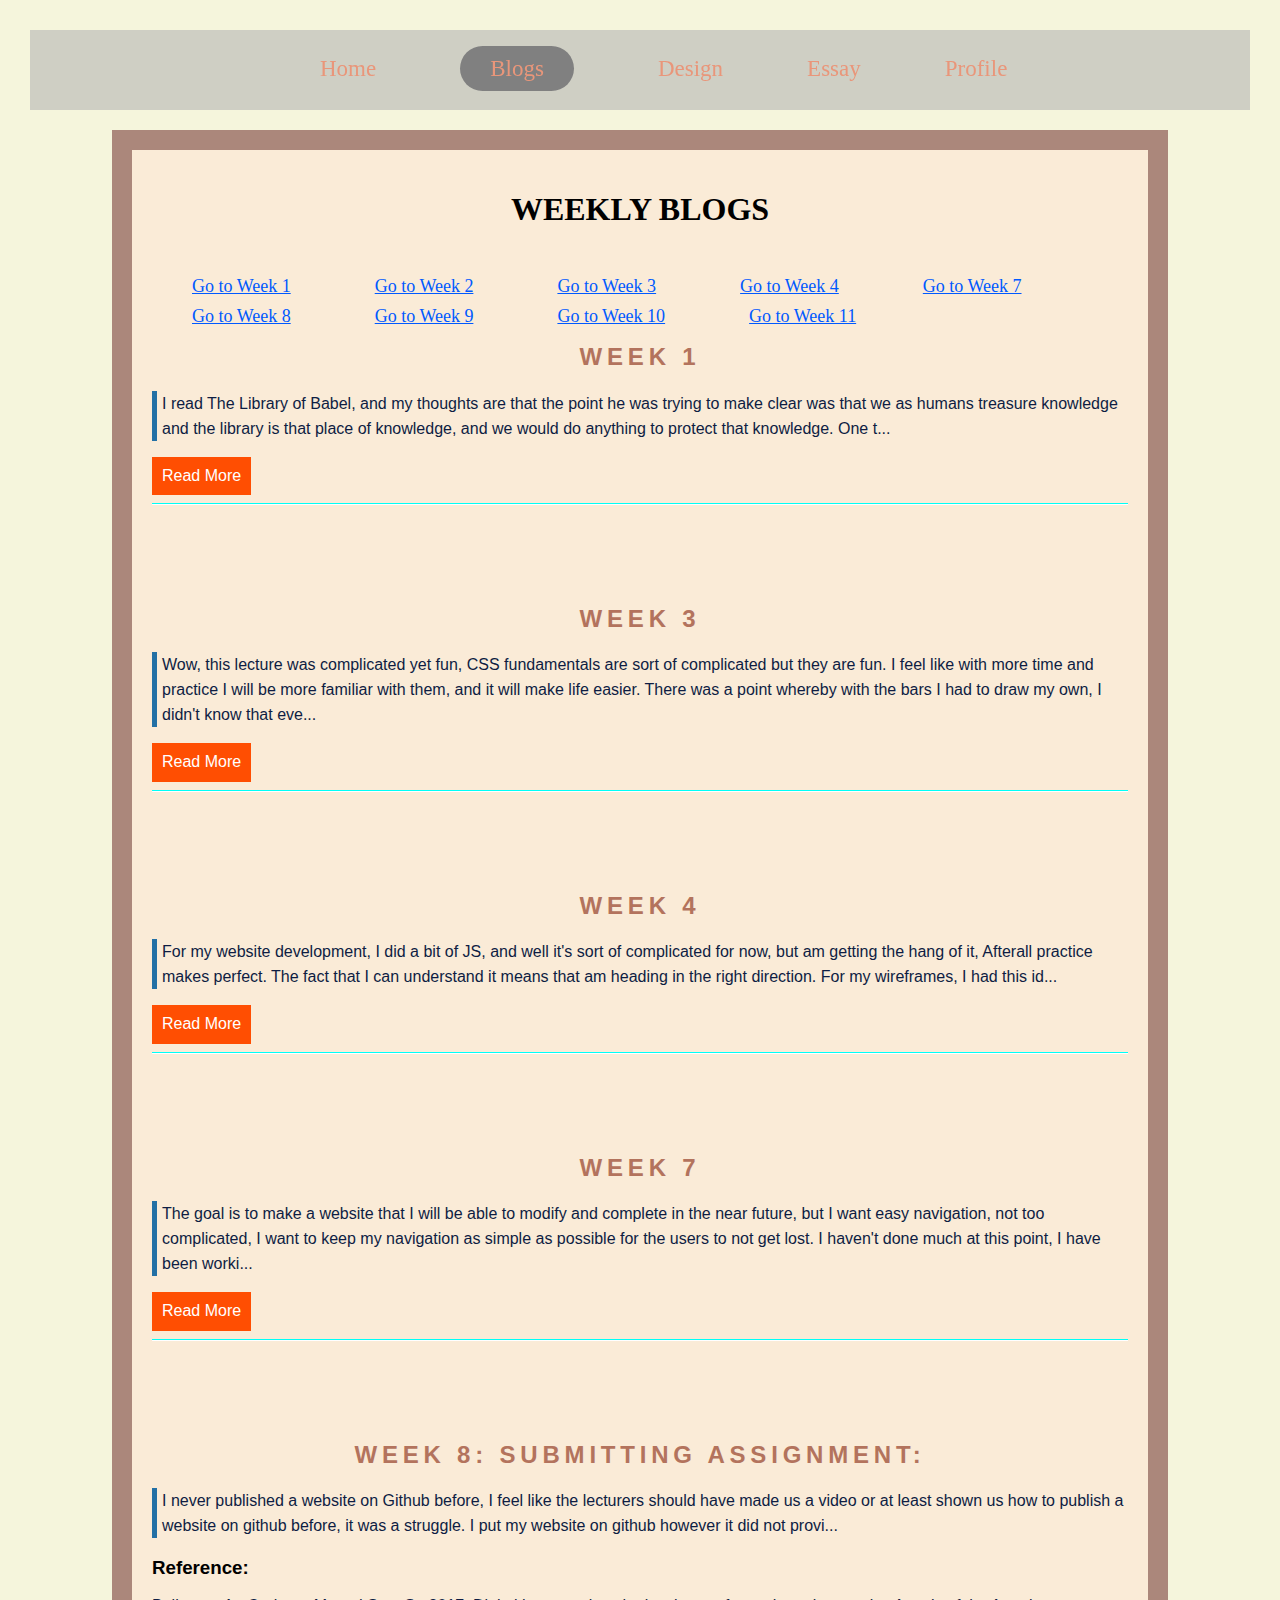
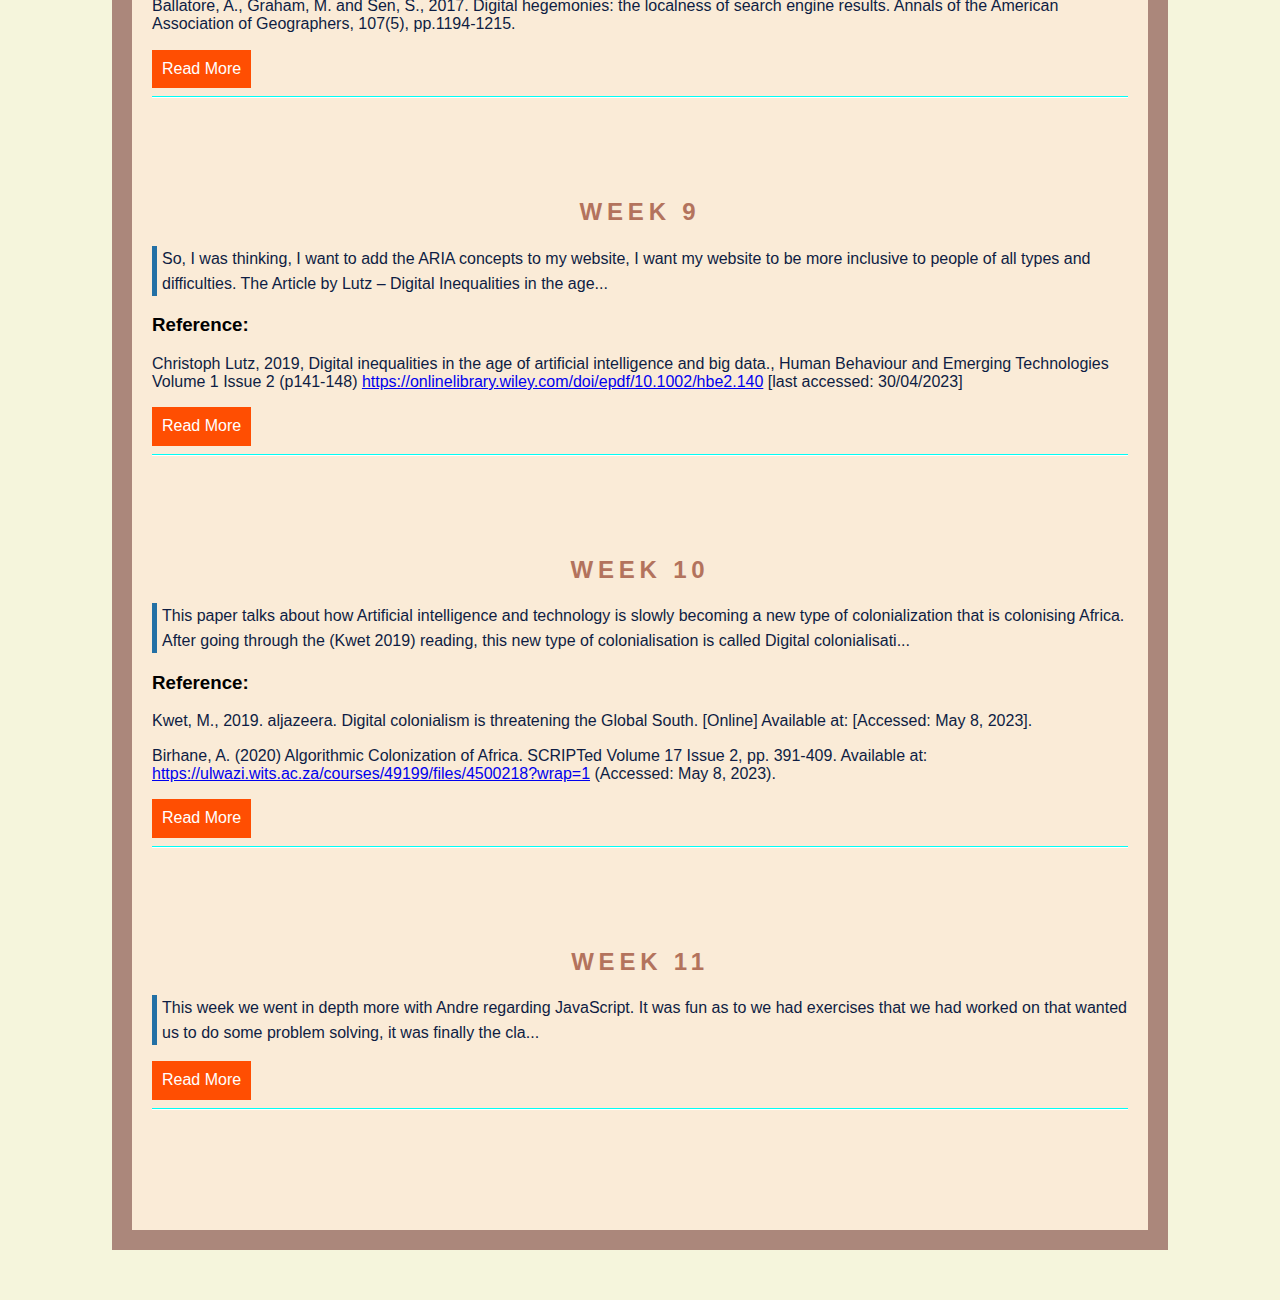
==== commit 522d06a7: "Final Website Files for Exam" ====
--- a/blogs.html
+++ b/blogs.html
@@ -45,6 +45,10 @@
         <li> <a href="#week3">Go to Week 3</a></li>
         <li> <a href="#week4">Go to Week 4</a></li>
         <li> <a href="#week7">Go to Week 7</a></li>
+        <li> <a href="#week8">Go to Week 8</a></li>
+        <li> <a href="#week9">Go to Week 9</a></li>
+        <li> <a href="#week10">Go to Week 10</a></li>
+        <li> <a href="#week11">Go to Week 11</a></li>
     </ul>
 
 
@@ -98,7 +102,7 @@
                     </p>
                     <button onclick="readMore(this)">Read More</button>
                 <hr>
-                <a href="#top" class="back">Back to Top</a>
+            <!--      <a href="#top" class="back">Back to Top</a>--> <!-- 
           
         </article>
 
@@ -120,7 +124,7 @@
             </p>
             <button onclick="readMore(this)">Read More</button>
                 <hr>
-                <a href="#top" class="back">Back to Top</a>
+              <!--    <a href="#top" class="back">Back to Top</a>-->
         </article>
 
    <article class="post">
@@ -143,7 +147,7 @@
         </p>
         <button onclick="readMore(this)">Read More</button>
         <hr>
-        <a href="#top" class="back">Back to Top</a>
+       <!--   <a href="#top" class="back">Back to Top</a>-->
     </article>
 
 
@@ -165,7 +169,7 @@
                 then it will be easier for them to be able to interact with your website</p>
                         <button onclick="readMore(this)">Read More</button>
                     <hr>
-                    <a href="#top" class="back">Back to Top</a>
+                   <!-- <a href="#top" class="back">Back to Top</a>-->
             </article>
 
                 <article class="post">
@@ -186,12 +190,12 @@
                             </p>
                             <button onclick="readMore(this)">Read More</button>
                             <hr>
-                            <a href="#top" class="back">Back to Top</a>
+                          <!--    <a href="#top" class="back">Back to Top</a>-->
                         </article>
                 
 
                         <article class="post">
-                            <h2 class= "week" id="week7">Week 8: Submitting Assignment:</h2>
+                            <h2 class= "week" id="week8">Week 8: Submitting Assignment:</h2>
                            
                             <p class="content">I never published a website on Github before,
                                  I feel like the lecturers should have made us a video or at least shown us how to publish a website on github before, it was a struggle.
@@ -209,12 +213,12 @@
                                    
                                     <button onclick="readMore(this)">Read More</button>
                                     <hr>
-                                    <a href="#top" class="back">Back to Top</a>
+                                   <!--   <a href="#top" class="back">Back to Top</a>-->
                                 </article>
 
 
                                 <article class="post">
-                                    <h2 class= "week" id="week7">Week 9</h2>
+                                    <h2 class= "week" id="week9">Week 9</h2>
                                    
                                     <p class="content">So, I was thinking, I want to add the ARIA concepts to my website,
                                          I want my website to be more inclusive to people of all types and difficulties. 
@@ -230,12 +234,12 @@
                                            
                                             <button onclick="readMore(this)">Read More</button>
                                             <hr>
-                                            <a href="#top" class="back">Back to Top</a>
+                                         <!--     <a href="#top" class="back">Back to Top</a>-->
                                         </article>
 
 
                                         <article class="post">
-                                            <h2 class= "week" id="week7">Week 10</h2>
+                                            <h2 class= "week" id="week10">Week 10</h2>
                                            
                                             <p class="content">This paper talks about how Artificial intelligence and technology is slowly becoming a new type of colonialization that is colonising Africa. 
                                                 After going through the (Kwet 2019) reading, this new type of colonialisation is called Digital colonialisation, whereby powerful foreign corporations use these advanced technologies to control us and shape our societies to how they want.
@@ -254,11 +258,11 @@
                                                  
                                                     <button onclick="readMore(this)">Read More</button>
                                                     <hr>
-                                                    <a href="#top" class="back">Back to Top</a>
+                                                 <!--     <a href="#top" class="back">Back to Top</a>-->
                                                 </article>
 
                                                 <article class="post">
-                                                    <h2 class= "week" id="week7">Week 11</h2>
+                                                    <h2 class= "week" id="week11">Week 11</h2>
                                                    
                                                     <p class="content">This week we went in depth more with Andre regarding JavaScript. 
                                                         It was fun as to we had exercises that we had worked on that wanted us to do some problem solving, 
@@ -269,11 +273,14 @@
                                                          
                                                             <button onclick="readMore(this)">Read More</button>
                                                             <hr>
-                                                            <a href="#top" class="back">Back to Top</a>
+                                                      <!--        <a href="#top" class="back">Back to Top</a> -->
                                                         </article>
+
+                                                        <button id="back-to-top-btn"><img src="back.png" alt="back to top Icon"></button>
                 
     </section>
             <!-- Script -->
         <script src="click.js"></script>
+        <script src="scroll.js"></script>
 </body>
 </html>--- a/blogs.css
+++ b/blogs.css
@@ -95,3 +95,64 @@
 .hide{
     display: none;
 }
+
+#back-to-top-btn{
+    display: none;
+  
+  justify-content: center;
+  align-items: center;
+    position: fixed;
+    bottom: 20px;
+    right: 20px;
+    font-size: 20px;
+    width:40px;
+    height: 40px;
+    background-color: #fff;
+    color: #333;
+    cursor: pointer;
+    outline: none;
+    border: 3px solid #333;
+    border-radius: 50%;
+    transition-duration: 0.2s;
+    transition-timing-function: ease-in-out;
+    transition-property: background-color, color;
+}
+#back-to-top-btn:hover, #back-to-top-btn:focus{
+    background-color: #333;
+    color: #fff;
+}
+
+/*Animations--*/
+.btnEntrance {
+    animation-duration: 0.5s;
+    animation-fill-mode: both;
+    animation-name: btnEntrance;
+}
+/*Zoom In*/
+@keyframes btnEntrance {
+ from{
+    opacity: 0;
+    transform: translate3d(0, 100%, 0);
+ }
+ to {
+    opacity: 1;
+    transform: translate3d(0,0,0);
+ }
+}
+
+.btnExit {
+    animation-duration: 0.25s;
+    animation-fill-mode: both;
+    animation-name: btnExit;
+}
+
+/*Zoom Out*/
+@keyframes btnExit {
+    from{
+        opacity: 1;
+    }
+    to{
+        opacity: 0;
+        transform: translate3d(0, 100%, 0);
+    }
+}--- a/index.css
+++ b/index.css
@@ -624,6 +624,7 @@
     margin-left: 5px;
     height:500px;
     width:800px;
+    
     margin-right: 30px;
     
 }
@@ -707,3 +708,7 @@
     margin-left: 10px;
 }
 
+
+
+
+
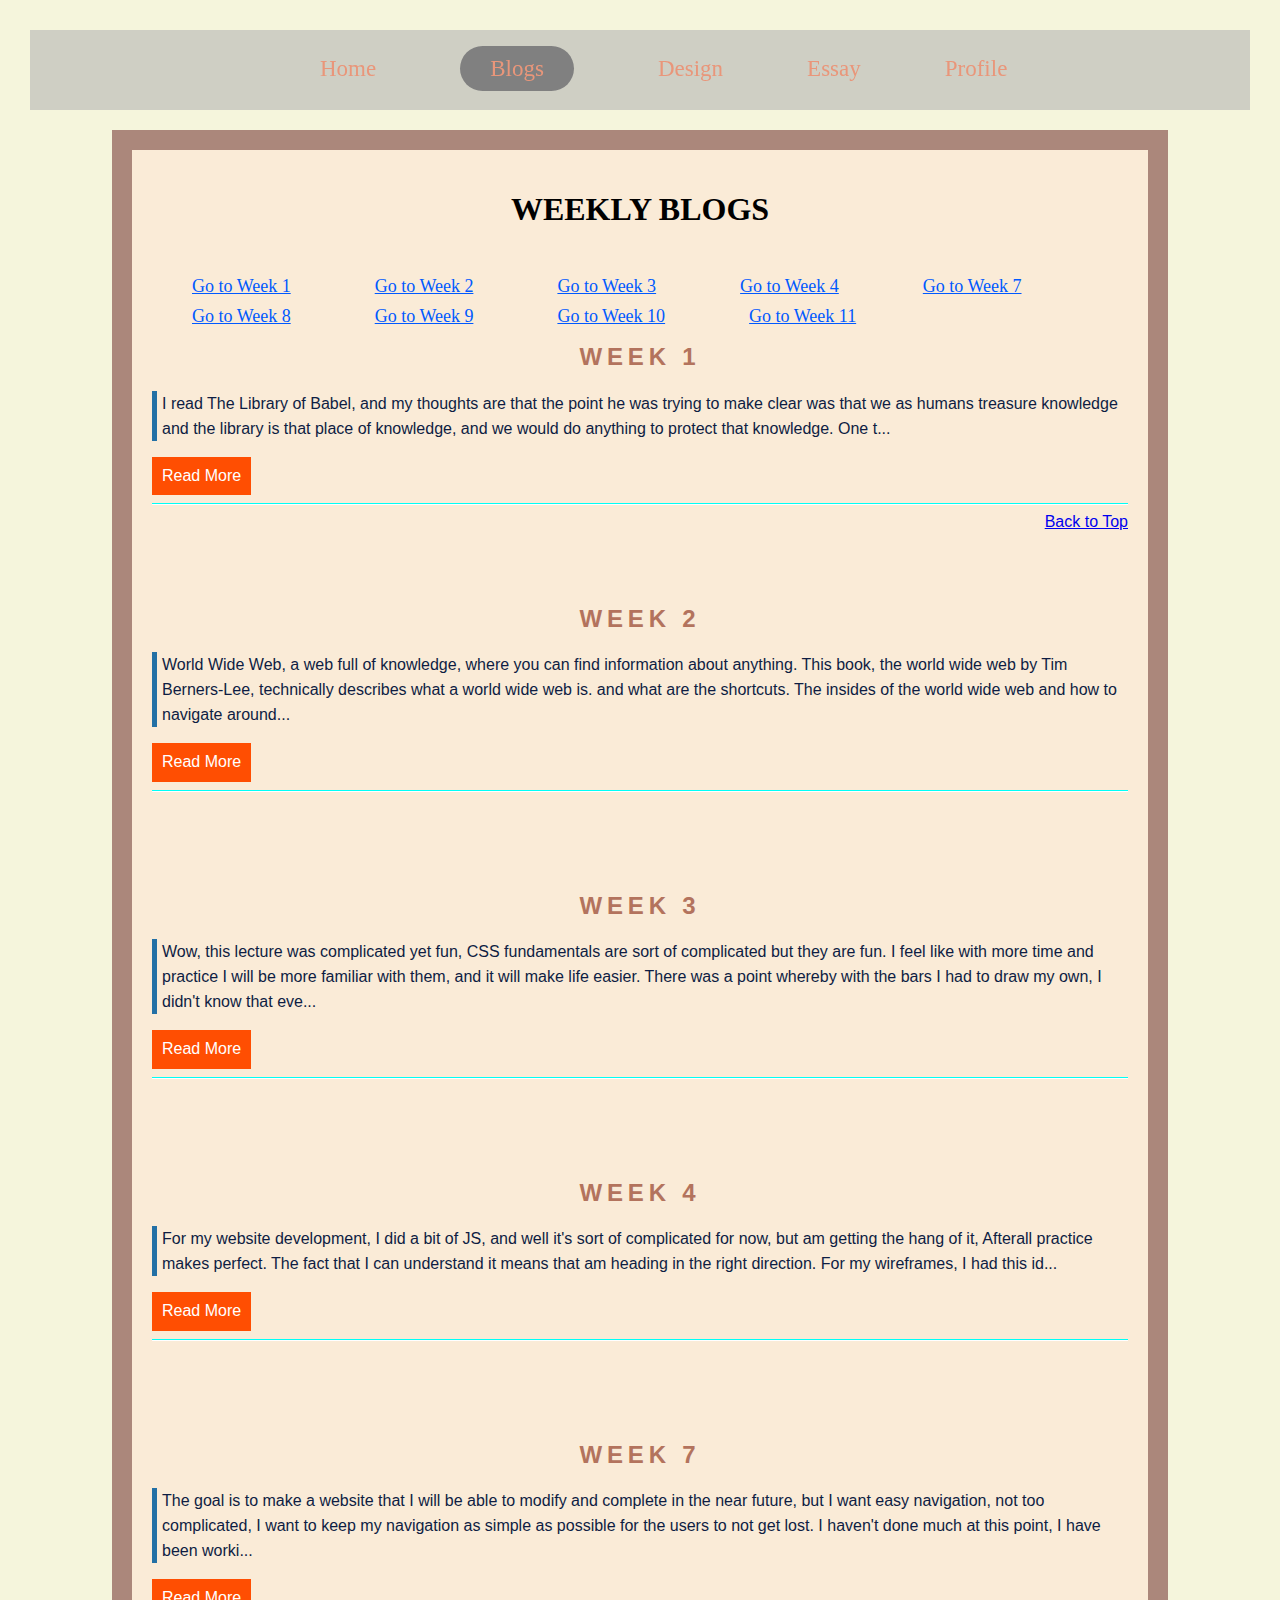
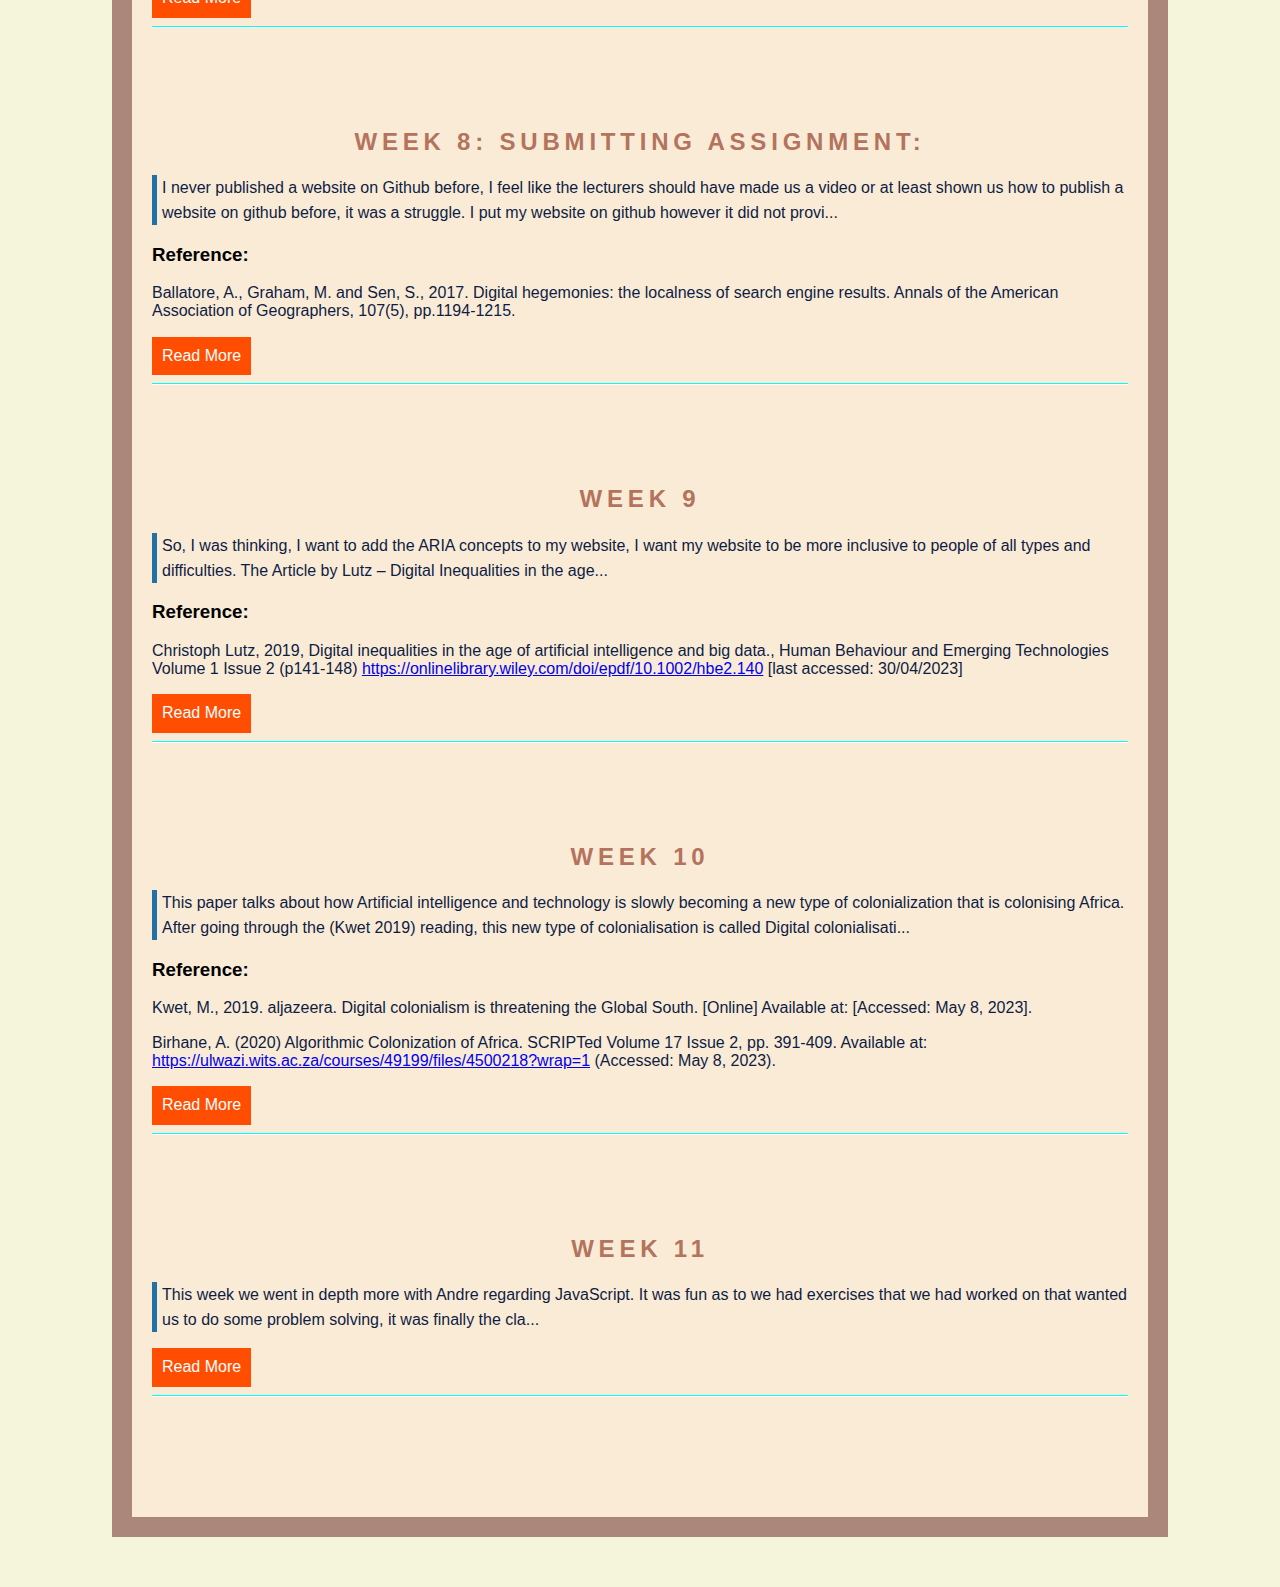
==== commit fe2e4e0d: "Update blogs.html" ====
--- a/blogs.html
+++ b/blogs.html
@@ -102,7 +102,7 @@
                     </p>
                     <button onclick="readMore(this)">Read More</button>
                 <hr>
-            <!--      <a href="#top" class="back">Back to Top</a>--> <!-- 
+                  <a href="#top" class="back">Back to Top</a>
           
         </article>
 
